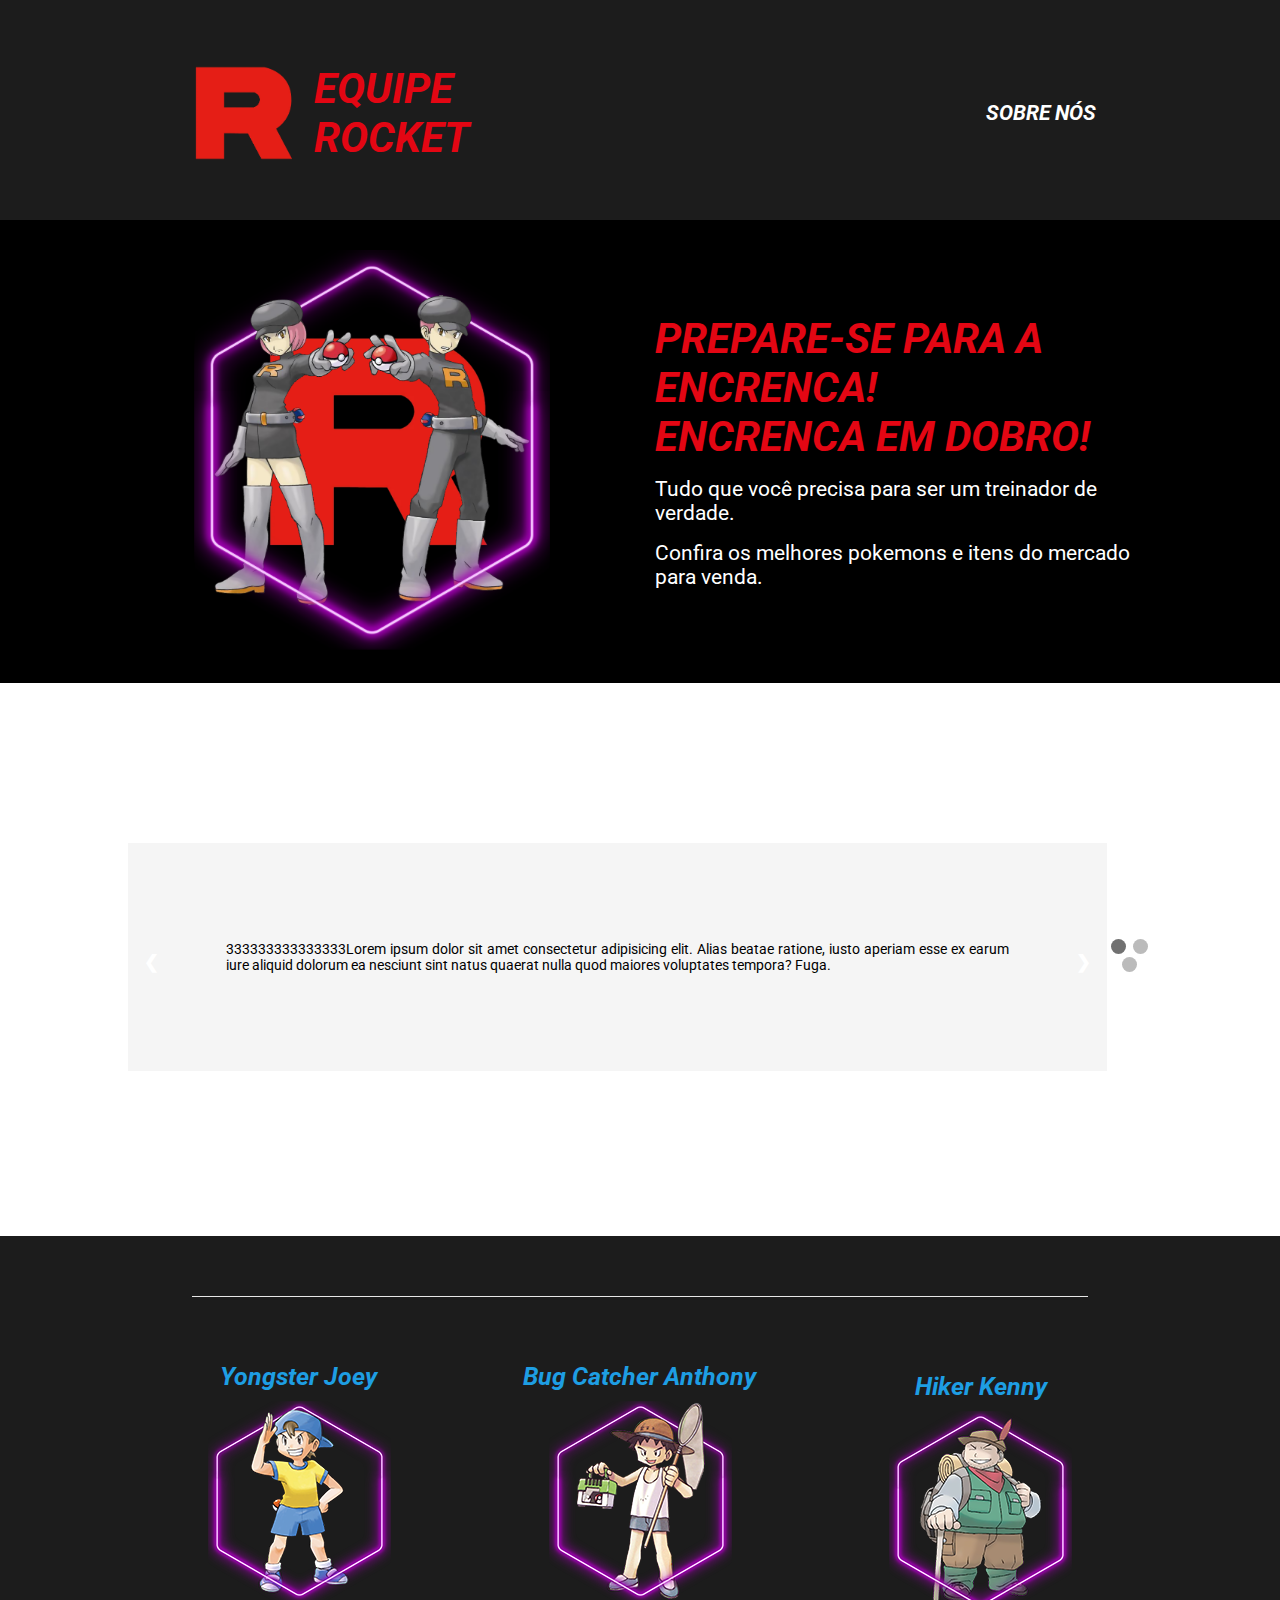
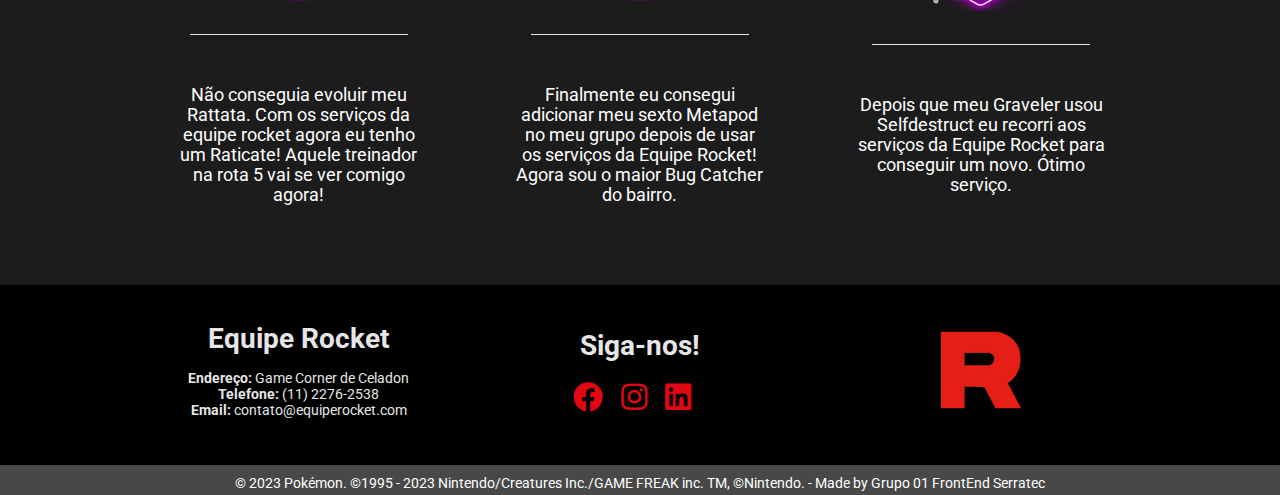
==== index.html @ 1aaa5eb4 "Corrigindo local do carrossel." ====
<!DOCTYPE html>
<html lang="pt-br">

<head>
    <meta charset="UTF-8">
    <meta name="viewport" content="width=device-width, initial-scale=1.0">
    <title>Equipe Rocket</title>
    <link rel="stylesheet" href="./css/bootstrap-grid.min.css">
    <link rel="stylesheet" href="https://cdnjs.cloudflare.com/ajax/libs/font-awesome/5.15.3/css/all.min.css">
    <link rel="stylesheet" href="./css/base.css">
    <link rel="stylesheet" href="./css/layout.css">
    <link rel="stylesheet" href="./css/componentes.css">
    <link rel="preconnect" href="https://fonts.gstatic.com" crossorigin>
    <link
        href="https://fonts.googleapis.com/css2?family=Roboto:ital,wght@0,100;0,300;0,400;0,500;0,700;0,900;1,100;1,300;1,400;1,500;1,700;1,900&display=swap"
        rel="stylesheet">
    <link rel="shortcut icon" href="./img/meouth_favcon.ico" type="image/x-icon">
</head>

<body>
    <!-- CABEÇALHO -->
    <header class="layout-cabecalho">
        <a href="http://127.0.0.1:5500/index.html">
            <div class="logo">
                <img src="./img/Team_Rocket_Logo.png" alt="Logo Equipe Rocket">
                <h1>EQUIPE ROCKET</h1>
            </div>
        </a>
        <nav>
            <a href="http://127.0.0.1:5500/pages/sobre.html">SOBRE NÓS</a>
        </nav>
    </header>
    <!-- FIM CABEÇALHO -->

    <!-- INÍCIO -->
    <section class="layout-principal">
        <div class="container-principal row">
            <div class="col-12 col-md-6">
                <img src="./img/Team_Rocket_Grunts.png" alt="Equipe Rocket" width="95%">
            </div>
            <div class="texto-principal col-12 col-md-6">
                <h1>PREPARE-SE PARA A ENCRENCA!</h1>
                <h1>ENCRENCA EM DOBRO!</h1>
                <br>
                <p>Tudo que você precisa para ser um treinador de verdade.</p>
                <br>
                <p>Confira os melhores pokemons e itens do mercado para venda.</p>
            </div>
        </div>
    </section>
    <!-- FIM INICIO -->

    <!-- Colocar carrossel usando API dos pokemons aqui -->
    <section class="layotu-carrossel">
        <div class="container-principal">
            <div class="slideshow-container"><!--layout-carrossel-->
                <div class="meusSlides passa" >
                    <div class="imagem">
                        <img src="https://images.unsplash.com/photo-1682687981630-cefe9cd73072?ixlib=rb-4.0.3&ixid=M3wxMjA3fDF8MHxwaG90by1wYWdlfHx8fGVufDB8fHx8fA%3D%3D&auto=format&fit=crop&w=1471&q=80" alt="">
                    </div>
                    <div class="texto">
                        <p>333333333333333Lorem ipsum dolor sit amet consectetur adipisicing elit. Alias beatae ratione, iusto aperiam esse ex earum iure aliquid dolorum ea nesciunt sint natus quaerat nulla quod maiores voluptates tempora? Fuga.</p>
                    </div>
                </div>
                <div class="meusSlides passa" >
                    <div class="imagem">
                        <img src="https://images.unsplash.com/photo-1682687981630-cefe9cd73072?ixlib=rb-4.0.3&ixid=M3wxMjA3fDF8MHxwaG90by1wYWdlfHx8fGVufDB8fHx8fA%3D%3D&auto=format&fit=crop&w=1471&q=80" alt="">
                    </div>
                    <div class="texto">
                        <p>1111111111111Lorem ipsum dolor sit amet consectetur adipisicing elit. Alias beatae ratione, iusto aperiam esse ex earum iure aliquid dolorum ea nesciunt sint natus quaerat nulla quod maiores voluptates tempora? Fuga.</p>
                    </div>
                </div>
                <div class="meusSlides passa" >
                    <div class="imagem">
                        <img src="https://images.unsplash.com/photo-1682687981630-cefe9cd73072?ixlib=rb-4.0.3&ixid=M3wxMjA3fDF8MHxwaG90by1wYWdlfHx8fGVufDB8fHx8fA%3D%3D&auto=format&fit=crop&w=1471&q=80" alt="">
                    </div>
                    <div class="texto">
                        <p>2222222222222222Lorem ipsum dolor sit amet consectetur adipisicing elit. Alias beatae ratione, iusto aperiam esse ex earum iure aliquid dolorum ea nesciunt sint natus quaerat nulla quod maiores voluptates tempora? Fuga.</p>
                    </div>
                </div>
        
                <a class="anterior" onclick="plusSlides(-1)">&#10094;</a>
                <a class="proximo" onclick="plusSlides(1)">&#10095;</a>
            </div>
            <br>
            <div style="text-align:center">
                <span class="dot" onclick="currentSlide(1)"></span>
                <span class="dot" onclick="currentSlide(2)"></span>
                <span class="dot" onclick="currentSlide(3)"></span>
              </div>
        
              
        </div>
    </section>
    <!-- fim espaço carrossel -->

    <!-- DEPOIMENTOS -->
    <section class="layout-depoimentos">
        <div class="titulo-depoimento">
           
        </div>
        <hr class="linha-horizontal">
        <div class="container-principal row">
            <div class="depoimento col-12 col-md-4">
                <h4>Yongster Joey</h4>
                <div class="depoimento__autor">
                    <img src="./img/youngster.png" alt="Youngster Joey">
                </div>
                <hr class="linha-horizontal">
                <blockquote>
                    Não conseguia evoluir meu Rattata. Com os serviços da equipe rocket agora eu tenho um Raticate!
                    Aquele treinador na rota 5 vai se ver comigo agora!
                </blockquote>
            </div>
            <div class="depoimento col-12 col-md-4">
                <h4>Bug Catcher Anthony</h4>
                <div class="depoimento__autor">
                    <img src="./img/Bug_Catcher.png" alt="Bug Catcher Anthony">
                </div>
                <hr class="linha-horizontal">
                <blockquote>
                    Finalmente eu consegui adicionar meu sexto Metapod no meu grupo depois de usar os serviços da Equipe
                    Rocket! Agora sou o maior Bug Catcher do bairro.
                </blockquote>
            </div>
            <div class="depoimento col-12 col-md-4">
                <h4>Hiker Kenny</h4>
                <div class="depoimento__autor">
                    <img src="./img/Hiker.png" alt="Hiker Kenny">
                </div>
                <hr class="linha-horizontal">
                <blockquote>
                    Depois que meu Graveler usou Selfdestruct eu recorri aos serviços da Equipe Rocket para conseguir um
                    novo. Ótimo serviço.
                </blockquote>
            </div>
        </div>
    </section>
    <!-- FIM DEPOIMENTO -->

    <!-- RODAPÉ -->
    <footer class="layout-rodape">
        <div class="container-rodape row">
            <div class="info-empresa col-12 col-md-4">
                <div>
                    <h3>Equipe Rocket</h3>
                </div>
                <div>
                    <p><strong>Endereço:</strong> Game Corner de Celadon</p>
                    <p><strong>Telefone:</strong> (11) 2276-2538</p>
                    <p><strong>Email:</strong> contato@equiperocket.com</p>
                </div>
            </div>
            <div class="redes-sociais col-12 col-md-4">
                <h3>Siga-nos!</h3>
                <div class="icons-container">
                    <a href="#" target="_blank" class="btn btn-link"><i
                            class="fab fa-facebook icon-redes-sociais"></i></a>
                    <a href="#" target="_blank" class="btn btn-link"><i
                            class="fab fa-instagram icon-redes-sociais"></i></a>
                    <a href="#" target="_blank" class="btn btn-link"><i
                            class="fab fa-linkedin icon-redes-sociais"></i></a>
                </div>
            </div>
            <div class="rodape-logo col-12 col-md-4">
                <img src="./img/Team_Rocket_Logo.png" alt="Logo Equipe Rocket">
            </div>
        </div>
    </footer>
    <!-- FIM RODAPÉ -->

    <!-- COPYRIGHT -->
    <footer class="copyright">
        <p>&copy; 2023 Pokémon. &copy;1995 - 2023 Nintendo/Creatures Inc./GAME FREAK inc. TM, &copy;Nintendo. - Made by
            Grupo 01 FrontEnd Serratec</p>
    </footer>
    <!-- FIM COPYRIGHT -->
    <script>
        let slideIndex = 1;
    showSlides(slideIndex);
    
    // Next/previous controls
    function plusSlides(n) {
      showSlides(slideIndex += n);
    }
    
    // Thumbnail image controls
    function currentSlide(n) {
      showSlides(slideIndex = n);
    }
    
    function showSlides(n) {
      let i;
      let slides = document.getElementsByClassName("meusSlides");
      let dots = document.getElementsByClassName("dot");
      if (n > slides.length) {slideIndex = 1}
      if (n < 1) {slideIndex = slides.length}
      for (i = 0; i < slides.length; i++) {
        slides[i].style.display = "none";
      }
      for (i = 0; i < dots.length; i++) {
        dots[i].className = dots[i].className.replace(" active", "");
      }
      slides[slideIndex-1].style.display = "flex";
      dots[slideIndex-1].className += " active";
    }
      </script>
</body>

</html>
---- css/base.css ----
*{
    margin: 0;
    padding: 0;
    
    font-family: 'Roboto', sans-serif;
    font-size: 14px;
    box-sizing: border-box;
}

@media screen and (max-width: 768px) {
    h1 {
        font-size: 2.5rem; /* Tamanho responsivo para h1 */
    }

    h2 {
        font-size: 2rem; /* Tamanho responsivo para h2 */
    }

    h3 {
        font-size: 1.75rem; /* Tamanho responsivo para h3 */
    }

    h4 {
        font-size: 1.5rem; /* Tamanho responsivo para h4 */
    }

    h5 {
        font-size: 1.25rem; /* Tamanho responsivo para h5 */
    }

    h6 {
        font-size: 1rem; /* Tamanho responsivo para h6 */
    }
}


@media screen and (min-width: 769px) {
    h1 {
        font-size: 3rem; /* Tamanho responsivo para h1 */
    }

    h2 {
        font-size: 2.5rem; /* Tamanho responsivo para h2 */
    }

    h3 {
        font-size: 2rem; /* Tamanho responsivo para h3 */
    }

    h4 {
        font-size: 1.75rem; /* Tamanho responsivo para h4 */
    }

    h5 {
        font-size: 1.5rem; /* Tamanho responsivo para h5 */
    }

    h6 {
        font-size: 1.25rem; /* Tamanho responsivo para h6 */
    }
}

@media (max-width: 800px){
    
}
---- css/layout.css ----
.layout-cabecalho {
    width: 100%;
    height: 25vh;

    display: flex;
    justify-content: space-around;
    align-items: center;

    color: #ffffff;
    background-color: #1c1c1c;
}

body {
    width: 100%;
    min-height: 100vh;
}

.logo {
    height: 10vh;
    max-width: 80%;

    display: flex;
    align-items: center;
}

.layout-principal {
    background-color: #000000;
}

.container-principal {
    margin: 15vh auto;
    margin-top: -5px;
    margin-left: 10%;
    margin-right: 10%;
    padding-top: 30px;
    padding-bottom: 30px;
    max-width: 80%;

    display: flex;
    align-items: center;
}

.layout-carrossel {
    display: flex;
    align-items: center;

    background-color: #e6e6e6;
}

.container-carrossel>h1 {
    text-align: center;
}

.layout-depoimentos {
    padding-top: 30px;
    margin-bottom: -140px;
    padding-bottom: 30px;

    background-color: #1c1c1c;
}

.linha-horizontal {
    margin: 30px auto;
    max-width: 70%;
    
    background-color: #e6e6e6;
    
    border: none;
    height: 1px;
}

.layout-rodape {
    padding-top: 20px;
    padding-bottom: 30px;

    background-color: #000000; 
}

.container-rodape {
    margin: 0 auto;
    max-width: 80%;  

    display: flex;
    justify-content: space-evenly;
    align-items: center;
}

.info-empresa {
    margin-top: 15px;
    margin-bottom: 15px;

    text-align: center;

    color: #e6e6e6;
}

.redes-sociais {
    margin-top: 15px;
    margin-bottom: 15px;

    text-align: center;

    color: #e6e6e6;
}

.rodape-logo{
    margin-top: 15px;
    margin-bottom: 15px;

    display: flex;
    align-items: center;
    justify-content: center;
}

.copyright {
    padding-top: 10px;
    padding-bottom: 4px;
    margin-bottom: -10px;

    text-align: center;

    background-color: #484848;
    color: #ffffff;
}


/*---------------------------------------------------------------------*/

*{
    box-sizing: border-box;
}

.slideshow-container {
    max-width: 100vw;
    position: relative;
    margin: auto;   
    background-color: black;    
}
.imagem img {
    width: 100%;
}
.texto p {
    height: 100%;
    padding: 10%;
    text-align: justify;
    margin: 0 auto;
    width:100%;
    background-color: whitesmoke;
}
.anterior, .proximo {
    cursor: pointer;
    position: absolute;
    top: 50%;
    width: auto;
    margin-top: -22px;
    padding: 16px;
    color: white;
    font-weight: bold;
    font-size: 18px;
    transition: 0.6s ease;
    border-radius: 0 3px 3px 0;
    user-select: none;
  }
  .proximo {
    right: 0;
    border-radius: 3px 0 0 3px;
  }  
  /* On hover, add a black background color with a little bit see-through */
  .anterior:hover, .proximo:hover {
    background-color: rgba(144, 21, 21, 0.8);
  }
.dot {
    cursor: pointer;
    height: 15px;
    width: 15px;
    margin: 0 2px;
    background-color: #bbb;
    border-radius: 50%;
    display: inline-block;
    transition: background-color 0.6s ease;
  }
  .active, .dot:hover {
    background-color: #717171;
  }
  .passa {
    animation-name: fade;
    animation-duration: 1.5s;
  }  
  @keyframes fade {
    from {opacity: .4}
    to {opacity: 1}
  }
---- css/componentes.css ----
.layout-cabecalho a {
    text-decoration: none;
 }
 
 .layout-cabecalho img {
     width: 120px;
 }

 .layout-cabecalho h1 {
    margin-left: 10px;

    color: #E30613;

    font-style: italic;
}

.layout-cabecalho a {
    color: #ffffff;

    text-decoration: none;
    font-weight: bold;
    font-size: 1.5rem;
    font-style: italic;
}

.layout-cabecalho a:hover{
    color: #E30613;
}

.texto-principal>h1 {
    color: #E30613;

    font-style: italic;
}

.texto-principal>p {
    color: #ffffff;

    font-size: 1.5em;
}

.titulo-depoimento {
    color: #E30613;

    font-style: italic;
    text-align: center;
}

.depoimento>h4 {
    margin-top: 10px;
    margin-bottom: 10px;

    text-align: center;
    
    color: #1E9EE3;
    
    font-style: italic;
}

.depoimento__autor {
    text-align: center;
}

.depoimento>blockquote {
    padding-top: 20px;
    padding-bottom: 25px;
    margin: 0 auto;
    max-width: 80%;

    text-align: center;
    font-size: 1.25em;

    color: #ffffff;
}

.info-empresa h3 {
    margin-bottom: 15px;
}

.icons-container {
    margin-top: 20px;
}

.icon-redes-sociais {
    margin-right: 15px;

    color: #E30613;
    
    font-size: 30px;
}

.rodape-logo>img {
    max-width: 100px;
}
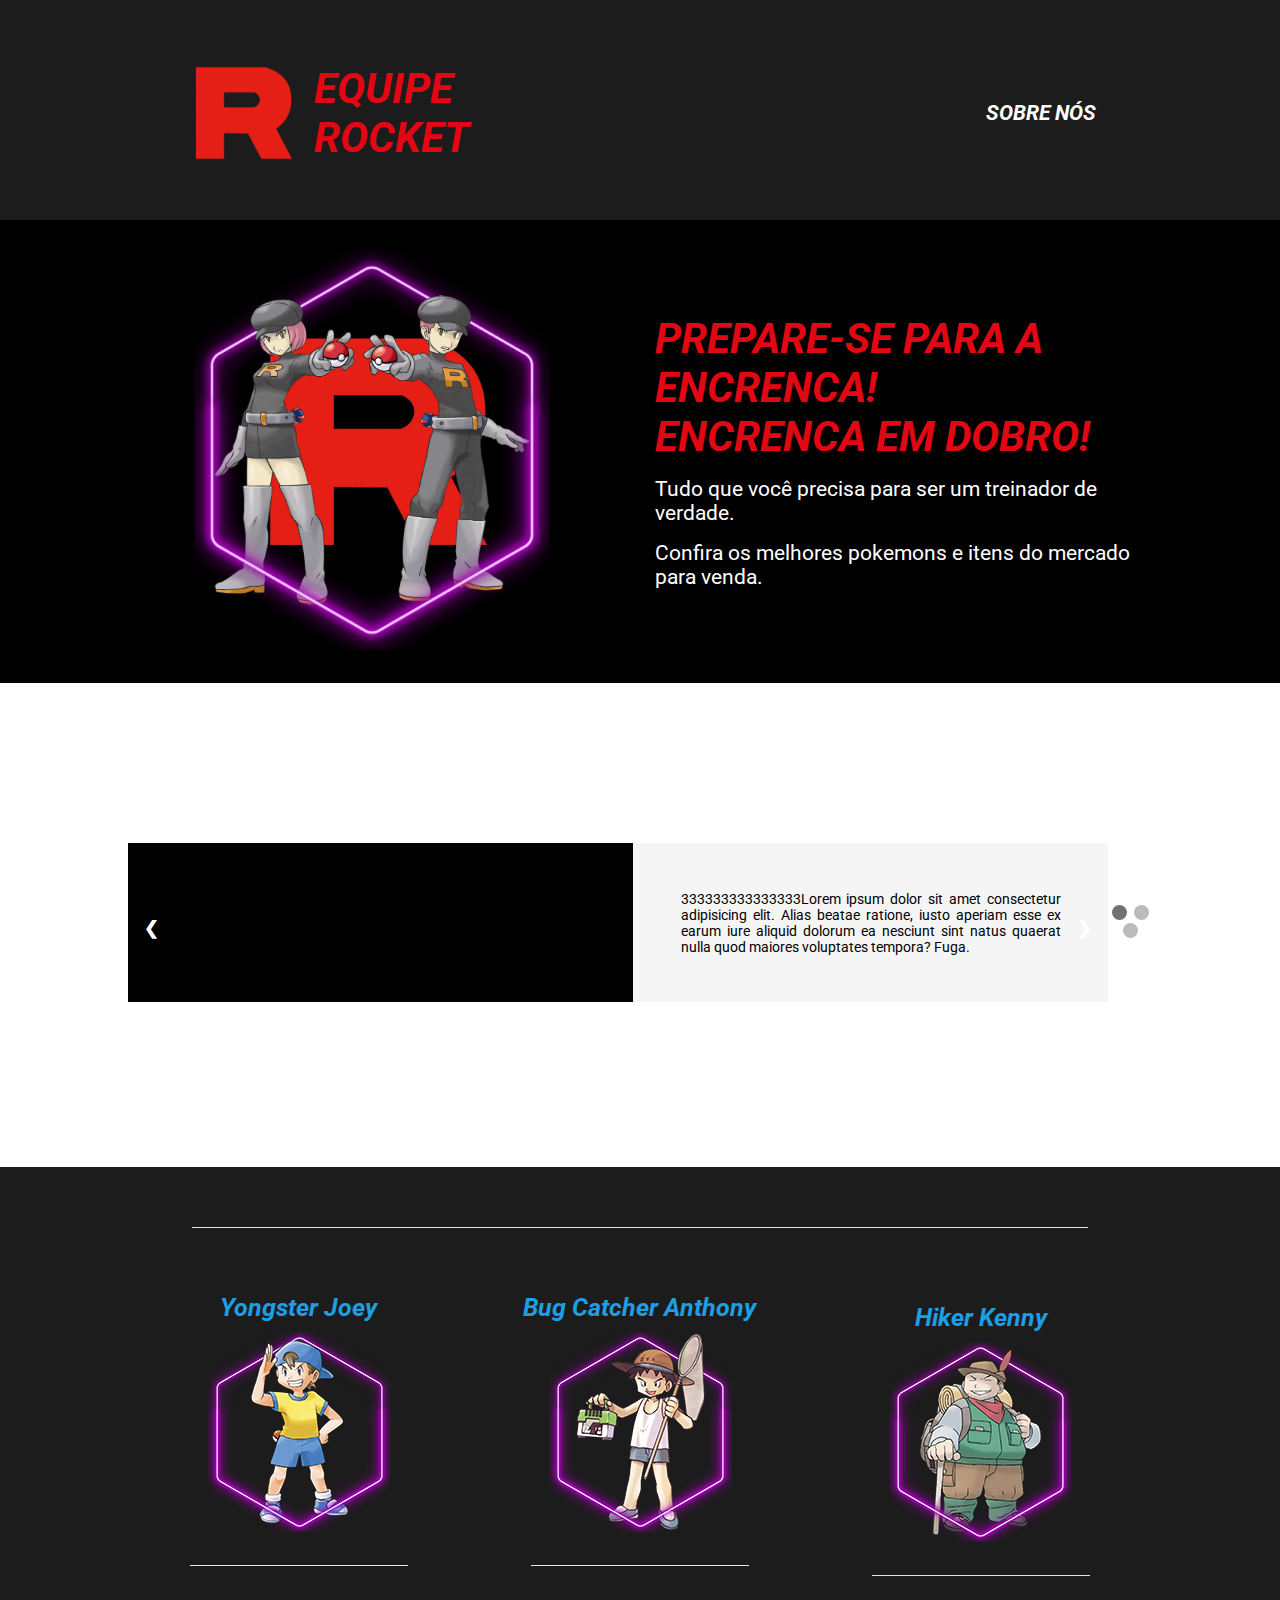
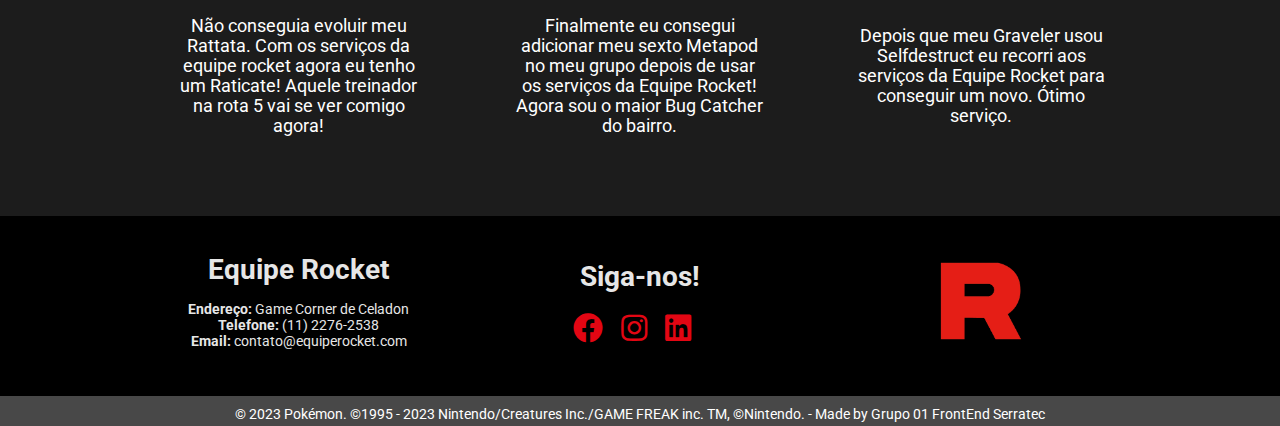
==== commit bf463d18: "Segue mais alterações" ====
--- a/index.html
+++ b/index.html
@@ -54,31 +54,40 @@
     <section class="layotu-carrossel">
         <div class="container-principal">
             <div class="slideshow-container"><!--layout-carrossel-->
-                <div class="meusSlides passa" >
-                    <div class="imagem">
-                        <img src="https://images.unsplash.com/photo-1682687981630-cefe9cd73072?ixlib=rb-4.0.3&ixid=M3wxMjA3fDF8MHxwaG90by1wYWdlfHx8fGVufDB8fHx8fA%3D%3D&auto=format&fit=crop&w=1471&q=80" alt="">
-                    </div>
-                    <div class="texto">
-                        <p>333333333333333Lorem ipsum dolor sit amet consectetur adipisicing elit. Alias beatae ratione, iusto aperiam esse ex earum iure aliquid dolorum ea nesciunt sint natus quaerat nulla quod maiores voluptates tempora? Fuga.</p>
-                    </div>
-                </div>
-                <div class="meusSlides passa" >
-                    <div class="imagem">
-                        <img src="https://images.unsplash.com/photo-1682687981630-cefe9cd73072?ixlib=rb-4.0.3&ixid=M3wxMjA3fDF8MHxwaG90by1wYWdlfHx8fGVufDB8fHx8fA%3D%3D&auto=format&fit=crop&w=1471&q=80" alt="">
-                    </div>
-                    <div class="texto">
-                        <p>1111111111111Lorem ipsum dolor sit amet consectetur adipisicing elit. Alias beatae ratione, iusto aperiam esse ex earum iure aliquid dolorum ea nesciunt sint natus quaerat nulla quod maiores voluptates tempora? Fuga.</p>
-                    </div>
-                </div>
-                <div class="meusSlides passa" >
-                    <div class="imagem">
-                        <img src="https://images.unsplash.com/photo-1682687981630-cefe9cd73072?ixlib=rb-4.0.3&ixid=M3wxMjA3fDF8MHxwaG90by1wYWdlfHx8fGVufDB8fHx8fA%3D%3D&auto=format&fit=crop&w=1471&q=80" alt="">
-                    </div>
-                    <div class="texto">
-                        <p>2222222222222222Lorem ipsum dolor sit amet consectetur adipisicing elit. Alias beatae ratione, iusto aperiam esse ex earum iure aliquid dolorum ea nesciunt sint natus quaerat nulla quod maiores voluptates tempora? Fuga.</p>
-                    </div>
-                </div>
-        
+                <div class="meusSlides passa row">
+                    <div class="imagem col-12 col-md-6">
+                        <img src="https://images.unsplash.com/photo-1682687981630-cefe9cd73072?ixlib=rb-4.0.3&ixid=M3wxMjA3fDF8MHxwaG90by1wYWdlfHx8fGVufDB8fHx8fA%3D%3D&auto=format&fit=crop&w=1471&q=80"
+                            alt="">
+                    </div>
+                    <div class="texto col-12 col-md-6">
+                        <p>333333333333333Lorem ipsum dolor sit amet consectetur adipisicing elit. Alias beatae ratione,
+                            iusto aperiam esse ex earum iure aliquid dolorum ea nesciunt sint natus quaerat nulla quod
+                            maiores voluptates tempora? Fuga.</p>
+                    </div>
+                </div>
+                <div class="meusSlides passa row">
+                    <div class="imagem col-12 col-md-6">
+                        <img src="https://images.unsplash.com/photo-1682687981630-cefe9cd73072?ixlib=rb-4.0.3&ixid=M3wxMjA3fDF8MHxwaG90by1wYWdlfHx8fGVufDB8fHx8fA%3D%3D&auto=format&fit=crop&w=1471&q=80"
+                            alt="">
+                    </div>
+                    <div class="texto col-12 col-md-6">
+                        <p>1111111111111Lorem ipsum dolor sit amet consectetur adipisicing elit. Alias beatae ratione,
+                            iusto aperiam esse ex earum iure aliquid dolorum ea nesciunt sint natus quaerat nulla quod
+                            maiores voluptates tempora? Fuga.</p>
+                    </div>
+                </div>
+                <div class="meusSlides passa row">
+                    <div class="imagem col-12 col-md-6">
+                        <img src="https://images.unsplash.com/photo-1682687981630-cefe9cd73072?ixlib=rb-4.0.3&ixid=M3wxMjA3fDF8MHxwaG90by1wYWdlfHx8fGVufDB8fHx8fA%3D%3D&auto=format&fit=crop&w=1471&q=80"
+                            alt="">
+                    </div>
+                    <div class="texto col-12 col-md-6">
+                        <p>2222222222222222Lorem ipsum dolor sit amet consectetur adipisicing elit. Alias beatae
+                            ratione, iusto aperiam esse ex earum iure aliquid dolorum ea nesciunt sint natus quaerat
+                            nulla quod maiores voluptates tempora? Fuga.</p>
+                    </div>
+                </div>
+
                 <a class="anterior" onclick="plusSlides(-1)">&#10094;</a>
                 <a class="proximo" onclick="plusSlides(1)">&#10095;</a>
             </div>
@@ -87,9 +96,9 @@
                 <span class="dot" onclick="currentSlide(1)"></span>
                 <span class="dot" onclick="currentSlide(2)"></span>
                 <span class="dot" onclick="currentSlide(3)"></span>
-              </div>
-        
-              
+            </div>
+
+
         </div>
     </section>
     <!-- fim espaço carrossel -->
@@ -97,7 +106,7 @@
     <!-- DEPOIMENTOS -->
     <section class="layout-depoimentos">
         <div class="titulo-depoimento">
-           
+
         </div>
         <hr class="linha-horizontal">
         <div class="container-principal row">
@@ -177,34 +186,34 @@
     <!-- FIM COPYRIGHT -->
     <script>
         let slideIndex = 1;
-    showSlides(slideIndex);
-    
-    // Next/previous controls
-    function plusSlides(n) {
-      showSlides(slideIndex += n);
-    }
-    
-    // Thumbnail image controls
-    function currentSlide(n) {
-      showSlides(slideIndex = n);
-    }
-    
-    function showSlides(n) {
-      let i;
-      let slides = document.getElementsByClassName("meusSlides");
-      let dots = document.getElementsByClassName("dot");
-      if (n > slides.length) {slideIndex = 1}
-      if (n < 1) {slideIndex = slides.length}
-      for (i = 0; i < slides.length; i++) {
-        slides[i].style.display = "none";
-      }
-      for (i = 0; i < dots.length; i++) {
-        dots[i].className = dots[i].className.replace(" active", "");
-      }
-      slides[slideIndex-1].style.display = "flex";
-      dots[slideIndex-1].className += " active";
-    }
-      </script>
+        showSlides(slideIndex);
+
+        // Next/previous controls
+        function plusSlides(n) {
+            showSlides(slideIndex += n);
+        }
+
+        // Thumbnail image controls
+        function currentSlide(n) {
+            showSlides(slideIndex = n);
+        }
+
+        function showSlides(n) {
+            let i;
+            let slides = document.getElementsByClassName("meusSlides");
+            let dots = document.getElementsByClassName("dot");
+            if (n > slides.length) { slideIndex = 1 }
+            if (n < 1) { slideIndex = slides.length }
+            for (i = 0; i < slides.length; i++) {
+                slides[i].style.display = "none";
+            }
+            for (i = 0; i < dots.length; i++) {
+                dots[i].className = dots[i].className.replace(" active", "");
+            }
+            slides[slideIndex - 1].style.display = "flex";
+            dots[slideIndex - 1].className += " active";
+        }
+    </script>
 </body>
 
 </html>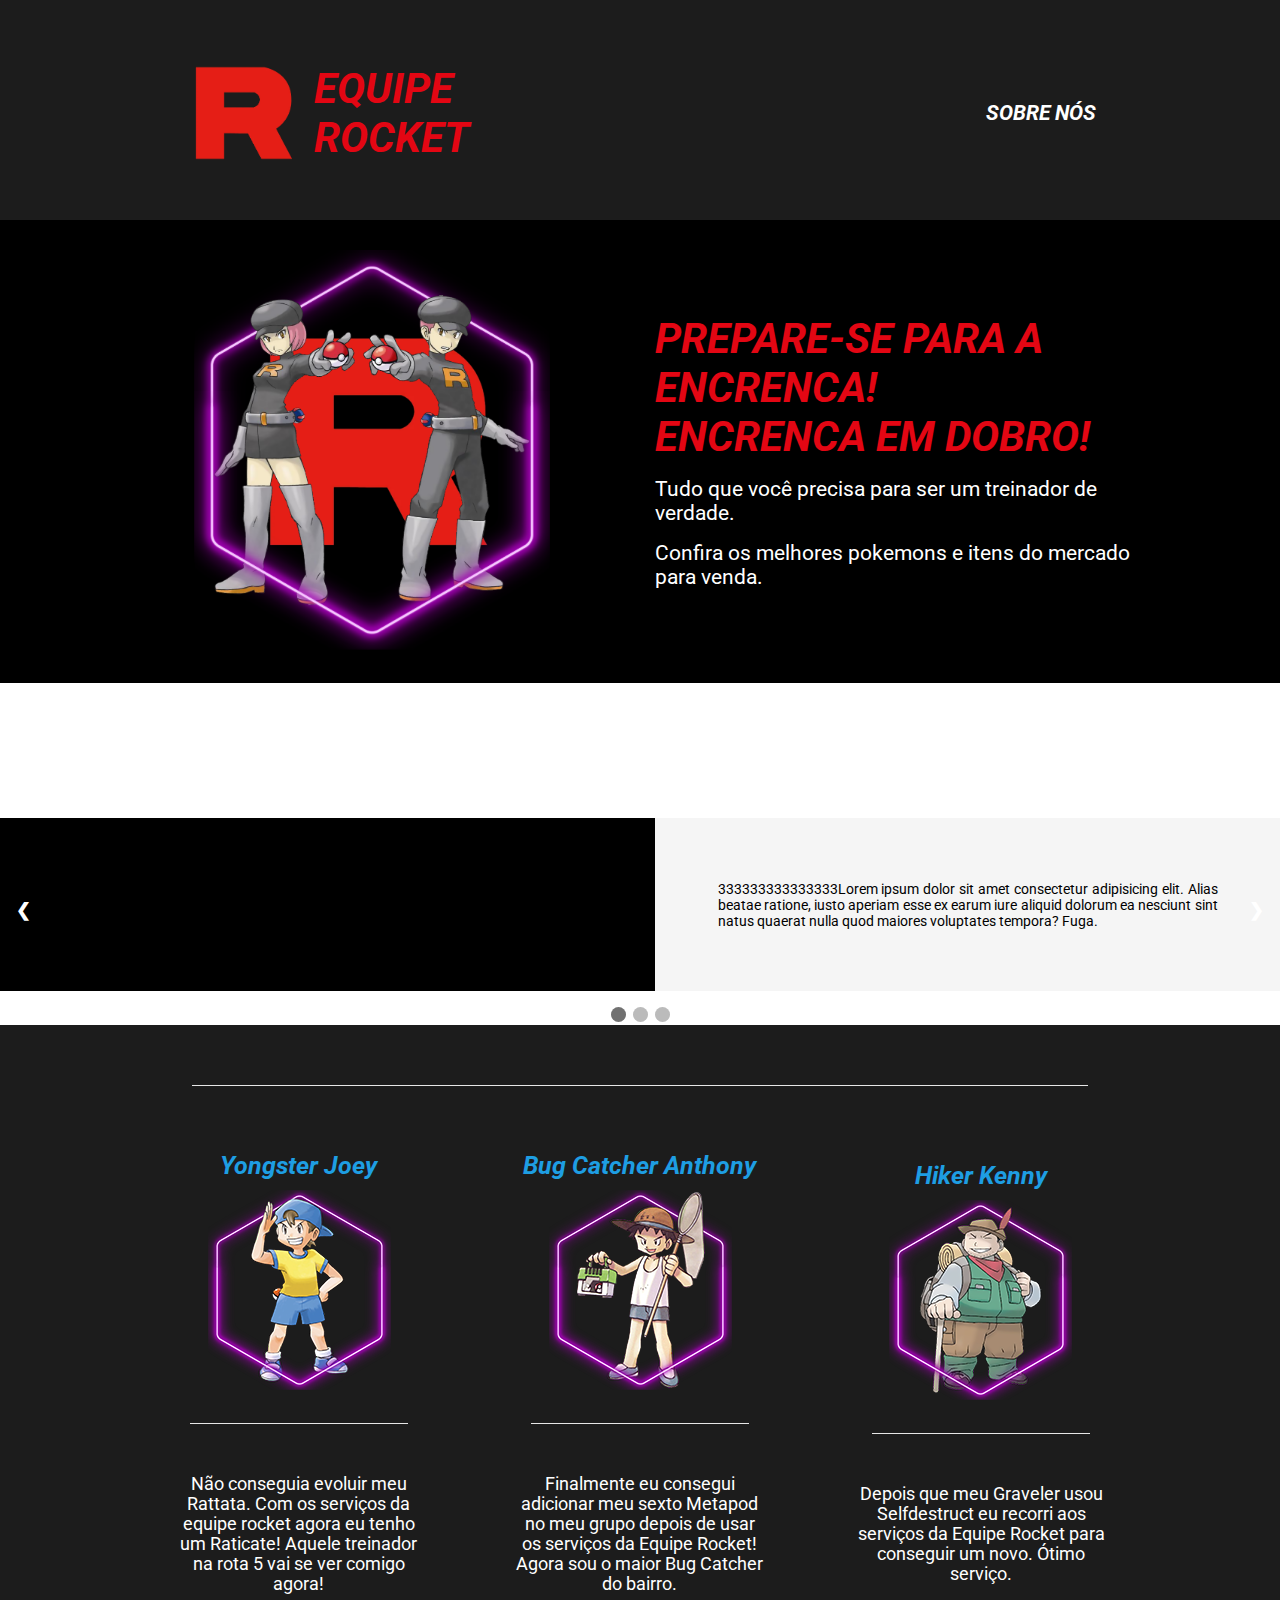
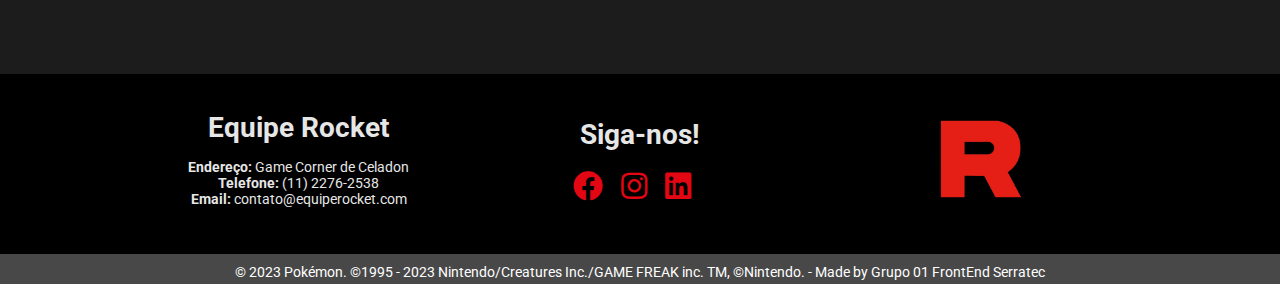
==== commit c454fefb: "Alterei o dot." ====
--- a/index.html
+++ b/index.html
@@ -52,7 +52,7 @@
 
     <!-- Colocar carrossel usando API dos pokemons aqui -->
     <section class="layotu-carrossel">
-        <div class="container-principal">
+        
             <div class="slideshow-container"><!--layout-carrossel-->
                 <div class="meusSlides passa row">
                     <div class="imagem col-12 col-md-6">
@@ -99,7 +99,7 @@
             </div>
 
 
-        </div>
+        
     </section>
     <!-- fim espaço carrossel -->
 
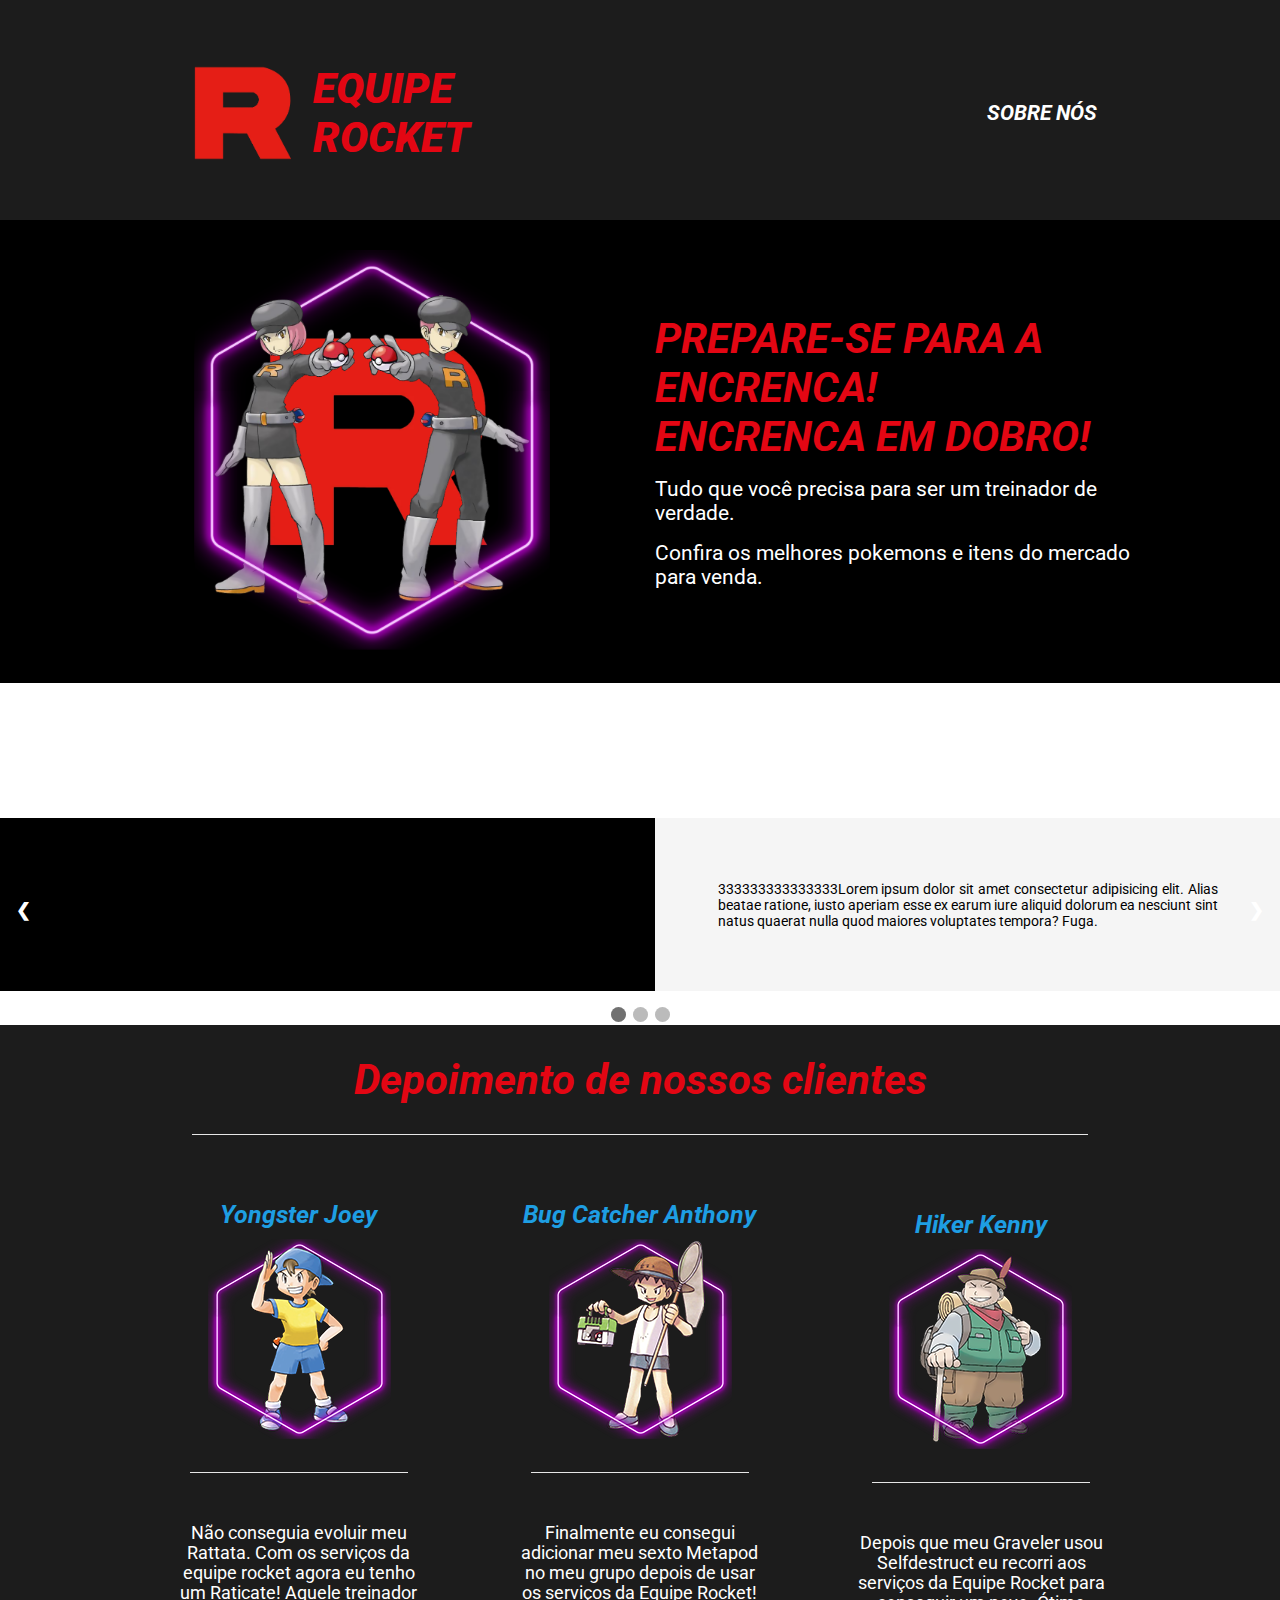
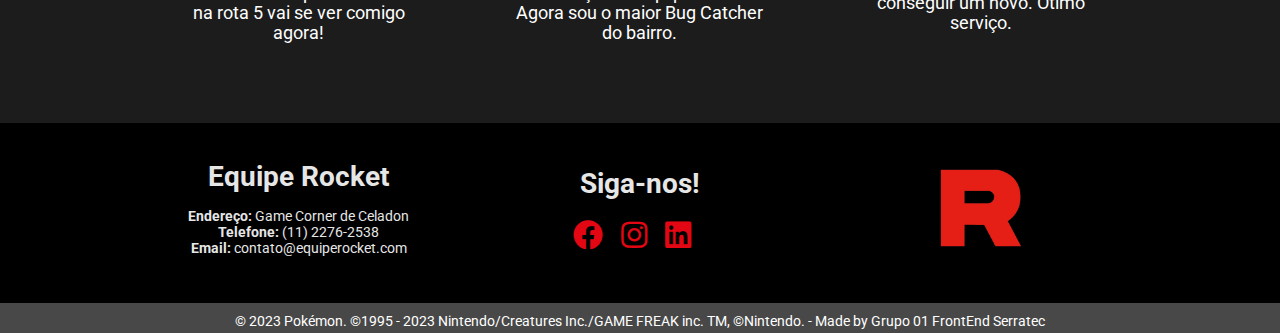
==== commit eb5a79b6: "Fiz algumas correções e organizei o código" ====
--- a/index.html
+++ b/index.html
@@ -50,63 +50,59 @@
     </section>
     <!-- FIM INICIO -->
 
-    <!-- Colocar carrossel usando API dos pokemons aqui -->
-    <section class="layotu-carrossel">
-        
-            <div class="slideshow-container"><!--layout-carrossel-->
-                <div class="meusSlides passa row">
-                    <div class="imagem col-12 col-md-6">
-                        <img src="https://images.unsplash.com/photo-1682687981630-cefe9cd73072?ixlib=rb-4.0.3&ixid=M3wxMjA3fDF8MHxwaG90by1wYWdlfHx8fGVufDB8fHx8fA%3D%3D&auto=format&fit=crop&w=1471&q=80"
-                            alt="">
-                    </div>
-                    <div class="texto col-12 col-md-6">
-                        <p>333333333333333Lorem ipsum dolor sit amet consectetur adipisicing elit. Alias beatae ratione,
-                            iusto aperiam esse ex earum iure aliquid dolorum ea nesciunt sint natus quaerat nulla quod
-                            maiores voluptates tempora? Fuga.</p>
-                    </div>
-                </div>
-                <div class="meusSlides passa row">
-                    <div class="imagem col-12 col-md-6">
-                        <img src="https://images.unsplash.com/photo-1682687981630-cefe9cd73072?ixlib=rb-4.0.3&ixid=M3wxMjA3fDF8MHxwaG90by1wYWdlfHx8fGVufDB8fHx8fA%3D%3D&auto=format&fit=crop&w=1471&q=80"
-                            alt="">
-                    </div>
-                    <div class="texto col-12 col-md-6">
-                        <p>1111111111111Lorem ipsum dolor sit amet consectetur adipisicing elit. Alias beatae ratione,
-                            iusto aperiam esse ex earum iure aliquid dolorum ea nesciunt sint natus quaerat nulla quod
-                            maiores voluptates tempora? Fuga.</p>
-                    </div>
-                </div>
-                <div class="meusSlides passa row">
-                    <div class="imagem col-12 col-md-6">
-                        <img src="https://images.unsplash.com/photo-1682687981630-cefe9cd73072?ixlib=rb-4.0.3&ixid=M3wxMjA3fDF8MHxwaG90by1wYWdlfHx8fGVufDB8fHx8fA%3D%3D&auto=format&fit=crop&w=1471&q=80"
-                            alt="">
-                    </div>
-                    <div class="texto col-12 col-md-6">
-                        <p>2222222222222222Lorem ipsum dolor sit amet consectetur adipisicing elit. Alias beatae
-                            ratione, iusto aperiam esse ex earum iure aliquid dolorum ea nesciunt sint natus quaerat
-                            nulla quod maiores voluptates tempora? Fuga.</p>
-                    </div>
-                </div>
-
-                <a class="anterior" onclick="plusSlides(-1)">&#10094;</a>
-                <a class="proximo" onclick="plusSlides(1)">&#10095;</a>
-            </div>
-            <br>
-            <div style="text-align:center">
-                <span class="dot" onclick="currentSlide(1)"></span>
-                <span class="dot" onclick="currentSlide(2)"></span>
-                <span class="dot" onclick="currentSlide(3)"></span>
-            </div>
-
-
-        
+    <!-- CARROSSEL -->
+    <section>
+        <div class="slideshow-container"><!--layout-carrossel-->
+            <div class="meusSlides passa row">
+                <div class="imagem col-12 col-md-6">
+                    <img src="https://images.unsplash.com/photo-1682687981630-cefe9cd73072?ixlib=rb-4.0.3&ixid=M3wxMjA3fDF8MHxwaG90by1wYWdlfHx8fGVufDB8fHx8fA%3D%3D&auto=format&fit=crop&w=1471&q=80"
+                        alt="">
+                </div>
+                <div class="texto col-12 col-md-6">
+                    <p>333333333333333Lorem ipsum dolor sit amet consectetur adipisicing elit. Alias beatae ratione,
+                        iusto aperiam esse ex earum iure aliquid dolorum ea nesciunt sint natus quaerat nulla quod
+                        maiores voluptates tempora? Fuga.</p>
+                </div>
+            </div>
+            <div class="meusSlides passa row">
+                <div class="imagem col-12 col-md-6">
+                    <img src="https://images.unsplash.com/photo-1682687981630-cefe9cd73072?ixlib=rb-4.0.3&ixid=M3wxMjA3fDF8MHxwaG90by1wYWdlfHx8fGVufDB8fHx8fA%3D%3D&auto=format&fit=crop&w=1471&q=80"
+                        alt="">
+                </div>
+                <div class="texto col-12 col-md-6">
+                    <p>1111111111111Lorem ipsum dolor sit amet consectetur adipisicing elit. Alias beatae ratione,
+                        iusto aperiam esse ex earum iure aliquid dolorum ea nesciunt sint natus quaerat nulla quod
+                        maiores voluptates tempora? Fuga.</p>
+                </div>
+            </div>
+            <div class="meusSlides passa row">
+                <div class="imagem col-12 col-md-6">
+                    <img src="https://images.unsplash.com/photo-1682687981630-cefe9cd73072?ixlib=rb-4.0.3&ixid=M3wxMjA3fDF8MHxwaG90by1wYWdlfHx8fGVufDB8fHx8fA%3D%3D&auto=format&fit=crop&w=1471&q=80"
+                        alt="">
+                </div>
+                <div class="texto col-12 col-md-6">
+                    <p>2222222222222222Lorem ipsum dolor sit amet consectetur adipisicing elit. Alias beatae
+                        ratione, iusto aperiam esse ex earum iure aliquid dolorum ea nesciunt sint natus quaerat
+                        nulla quod maiores voluptates tempora? Fuga.</p>
+                </div>
+            </div>
+
+            <a class="anterior" onclick="plusSlides(-1)">&#10094;</a>
+            <a class="proximo" onclick="plusSlides(1)">&#10095;</a>
+        </div>
+        <br>
+        <div style="text-align:center">
+            <span class="dot" onclick="currentSlide(1)"></span>
+            <span class="dot" onclick="currentSlide(2)"></span>
+            <span class="dot" onclick="currentSlide(3)"></span>
+        </div>
     </section>
-    <!-- fim espaço carrossel -->
+    <!-- FIM CARROSSEL -->
 
     <!-- DEPOIMENTOS -->
     <section class="layout-depoimentos">
         <div class="titulo-depoimento">
-
+            <h1>Depoimento de nossos clientes</h1>
         </div>
         <hr class="linha-horizontal">
         <div class="container-principal row">
@@ -184,6 +180,8 @@
             Grupo 01 FrontEnd Serratec</p>
     </footer>
     <!-- FIM COPYRIGHT -->
+
+    <!-- JAVA SCRIPT -->
     <script>
         let slideIndex = 1;
         showSlides(slideIndex);
@@ -214,6 +212,7 @@
             dots[slideIndex - 1].className += " active";
         }
     </script>
+    <!-- FIM JAVA SCRIPT -->
 </body>
 
 </html>--- a/css/base.css
+++ b/css/base.css
@@ -1,3 +1,5 @@
+/* CONFIGURAÇÕES GERAIS DO DOCUMENTO */
+
 *{
     margin: 0;
     padding: 0;
@@ -6,6 +8,10 @@
     font-size: 14px;
     box-sizing: border-box;
 }
+
+/* FIM DAS CONFIGURAÇÕES GERAIS */
+
+/* RESPONSIVIDADE DA FONTE ROBOTO DO GOOGLE FONTS */
 
 @media screen and (max-width: 768px) {
     h1 {
@@ -62,4 +68,6 @@
 
 @media (max-width: 800px){
     
-}+}
+
+/* FIM DA RESPONSIVIDADE */--- a/css/layout.css
+++ b/css/layout.css
@@ -1,3 +1,5 @@
+/* CABEÇALHO */
+
 .layout-cabecalho {
     width: 100%;
     height: 25vh;
@@ -10,17 +12,22 @@
     background-color: #1c1c1c;
 }
 
+
+.logo {
+    height: 10vh;
+    max-width: 80%;
+    
+    display: flex;
+    align-items: center;
+}
+
+/* FIM CABEÇALHO */
+
+/* LAYOUTS GERAIS */
+
 body {
     width: 100%;
     min-height: 100vh;
-}
-
-.logo {
-    height: 10vh;
-    max-width: 80%;
-
-    display: flex;
-    align-items: center;
 }
 
 .layout-principal {
@@ -40,95 +47,9 @@
     align-items: center;
 }
 
-.layout-carrossel {
-    display: flex;
-    align-items: center;
-
-    background-color: #e6e6e6;
-}
-
-.container-carrossel>h1 {
-    text-align: center;
-}
-
-.layout-depoimentos {
-    padding-top: 30px;
-    margin-bottom: -140px;
-    padding-bottom: 30px;
-
-    background-color: #1c1c1c;
-}
-
-.linha-horizontal {
-    margin: 30px auto;
-    max-width: 70%;
-    
-    background-color: #e6e6e6;
-    
-    border: none;
-    height: 1px;
-}
-
-.layout-rodape {
-    padding-top: 20px;
-    padding-bottom: 30px;
-
-    background-color: #000000; 
-}
-
-.container-rodape {
-    margin: 0 auto;
-    max-width: 80%;  
-
-    display: flex;
-    justify-content: space-evenly;
-    align-items: center;
-}
-
-.info-empresa {
-    margin-top: 15px;
-    margin-bottom: 15px;
-
-    text-align: center;
-
-    color: #e6e6e6;
-}
-
-.redes-sociais {
-    margin-top: 15px;
-    margin-bottom: 15px;
-
-    text-align: center;
-
-    color: #e6e6e6;
-}
-
-.rodape-logo{
-    margin-top: 15px;
-    margin-bottom: 15px;
-
-    display: flex;
-    align-items: center;
-    justify-content: center;
-}
-
-.copyright {
-    padding-top: 10px;
-    padding-bottom: 4px;
-    margin-bottom: -10px;
-
-    text-align: center;
-
-    background-color: #484848;
-    color: #ffffff;
-}
-
-
-/*---------------------------------------------------------------------*/
-
-*{
-    box-sizing: border-box;
-}
+/* FIM LAYOUTS GERAIS */
+
+/* CARROSSEL PÁG PRINCIPAL*/
 
 .slideshow-container {
     max-width: 100vw;
@@ -161,7 +82,7 @@
     border-radius: 0 3px 3px 0;
     user-select: none;
   }
-  .proximo {
+.proximo {
     right: 0;
     border-radius: 3px 0 0 3px;
   }  
@@ -190,4 +111,105 @@
     from {opacity: .4}
     to {opacity: 1}
   }
-  
+
+/* FIM CARROSSEL PÁG PRINCIPAL */
+
+
+/* LAYOUT DEPOIMENTOS */
+
+.layout-depoimentos {
+    padding-top: 30px;
+    margin-bottom: -140px;
+    padding-bottom: 30px;
+
+    background-color: #1c1c1c;
+}
+
+.linha-horizontal {
+    margin: 30px auto;
+    max-width: 70%;
+    
+    background-color: #e6e6e6;
+    
+    border: none;
+    height: 1px;
+}
+
+/* FIM LAYOUT DEPOIMENTOS */
+
+/* LAYOUT RODAPÉ PAG PRINCIPAL */
+
+.layout-rodape {
+    padding-top: 20px;
+    padding-bottom: 30px;
+
+    background-color: #000000; 
+}
+
+.container-rodape {
+    margin: 0 auto;
+    max-width: 80%;  
+
+    display: flex;
+    justify-content: space-evenly;
+    align-items: center;
+}
+
+.info-empresa {
+    margin-top: 15px;
+    margin-bottom: 15px;
+
+    text-align: center;
+
+    color: #e6e6e6;
+}
+
+.redes-sociais {
+    margin-top: 15px;
+    margin-bottom: 15px;
+
+    text-align: center;
+
+    color: #e6e6e6;
+}
+
+.rodape-logo{
+    margin-top: 15px;
+    margin-bottom: 15px;
+
+    display: flex;
+    align-items: center;
+    justify-content: center;
+}
+
+/* FIM LAYOUT RODAPÉ PAG PRINCIPAL */
+
+/* COPYRIGHT */
+
+.copyright {
+    padding-top: 10px;
+    padding-bottom: 4px;
+    margin-bottom: -10px;
+
+    text-align: center;
+
+    background-color: #484848;
+    color: #ffffff;
+}
+
+/* FIM COPYRIGHT */
+
+/* LAYOUT RODAPÉ PÁG SOBRE */
+
+.container-rodape-sobre{
+    padding-top: 30px;
+    padding-bottom: 30px;
+    margin-left: 10%;
+    margin-right: 10%;
+    max-width: 80%;
+
+    display: flex;
+    align-items: center;
+}
+
+/* FIM RODAPÉ PAG SOBRE */
--- a/css/componentes.css
+++ b/css/componentes.css
@@ -1,3 +1,5 @@
+/* CABEÇALHO */
+
 .layout-cabecalho a {
     text-decoration: none;
  }
@@ -12,6 +14,7 @@
     color: #E30613;
 
     font-style: italic;
+    font-weight: bolder;
 }
 
 .layout-cabecalho a {
@@ -27,6 +30,10 @@
     color: #E30613;
 }
 
+/* FIM CABEÇALHO */
+
+/* PRINCIPAL */
+
 .texto-principal>h1 {
     color: #E30613;
 
@@ -38,6 +45,10 @@
 
     font-size: 1.5em;
 }
+
+/* FIM PRINCIPAL */
+
+/* DEPOIMENTO */
 
 .titulo-depoimento {
     color: #E30613;
@@ -73,6 +84,10 @@
     color: #ffffff;
 }
 
+/* FIM DEPOIMENTO */
+
+/* RODAPÉ PÁG PRINCIPAL */
+
 .info-empresa h3 {
     margin-bottom: 15px;
 }
@@ -91,4 +106,93 @@
 
 .rodape-logo>img {
     max-width: 100px;
-}+}
+
+/* FIM RODAPÉ PÁG PRINCIPAL */
+
+/* FORMULÁRIO PÁG SOBRE */
+
+.myBackground {
+    color: white;
+    
+    background-image: url(/IMG/backgroundForm.png);
+    background-size: cover;
+}
+
+.titulo-contato{
+    margin-top: 30px;
+
+    text-align: center;
+
+    color: red;
+    
+    font-style: italic;
+    font-weight: bold;
+}
+
+/* FIM FORMULÁRIO PÁG SOBRE*/
+
+/* RODAPÉ PÁG SOBRE */
+
+.rodape-sobre{
+    display: flex;
+    align-items: center;
+
+    color: #e6e6e6;
+
+}
+
+.rodape-sobre h1{
+    color: #E30613;
+    font-style: italic;
+    text-align: center;
+    font-weight: bold;
+}
+
+.rodape-sobre h2{
+    color: #1E9EE3;
+
+    font-style: italic;
+    text-align: center;
+    font-size: 2.5em;
+
+    padding-top: 10px;
+    
+}
+
+.rodape-sobre h5{
+    text-align: center;
+    font-style: italic;
+    padding-bottom: 20px;
+}
+
+.rodape-sobre blockquote{
+    font-size: 1.2em;
+    text-align: center;
+    position: relative;
+    
+}
+
+.rodape-imagem{
+    display: flex;
+    align-items: center;
+    justify-content: center;
+}
+
+.rodape-sobre blockquote::before{
+    position: absolute;
+    left: -40px;
+    top: -60px;
+    color: #e6e6e6;
+    font-size: 6em;
+    content: "\201C";
+}
+
+.rodape-sobre blockquote::after{
+    position: absolute;
+    right: -30px;
+    color: #e6e6e6;
+    font-size: 6em;
+    content: "\201D";
+}
+/* FIM RODAPÉ PAG SOBRE */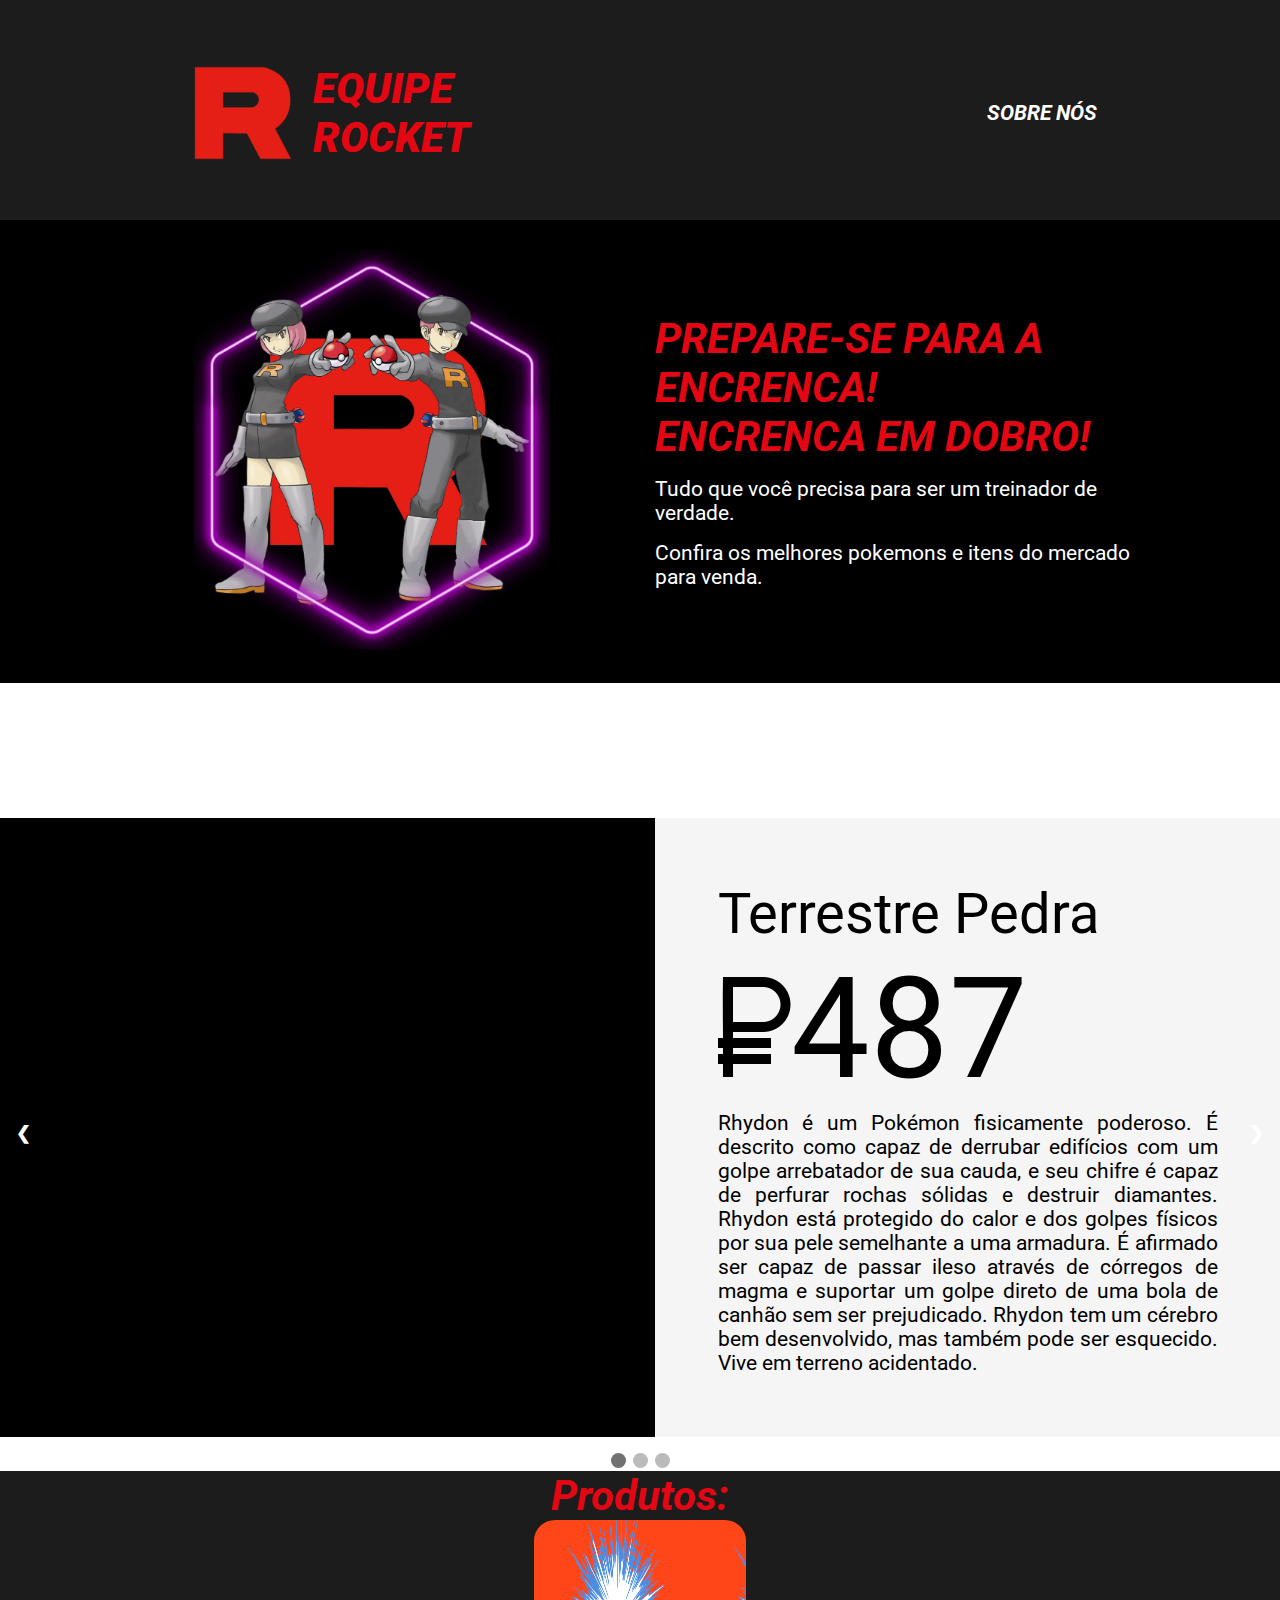
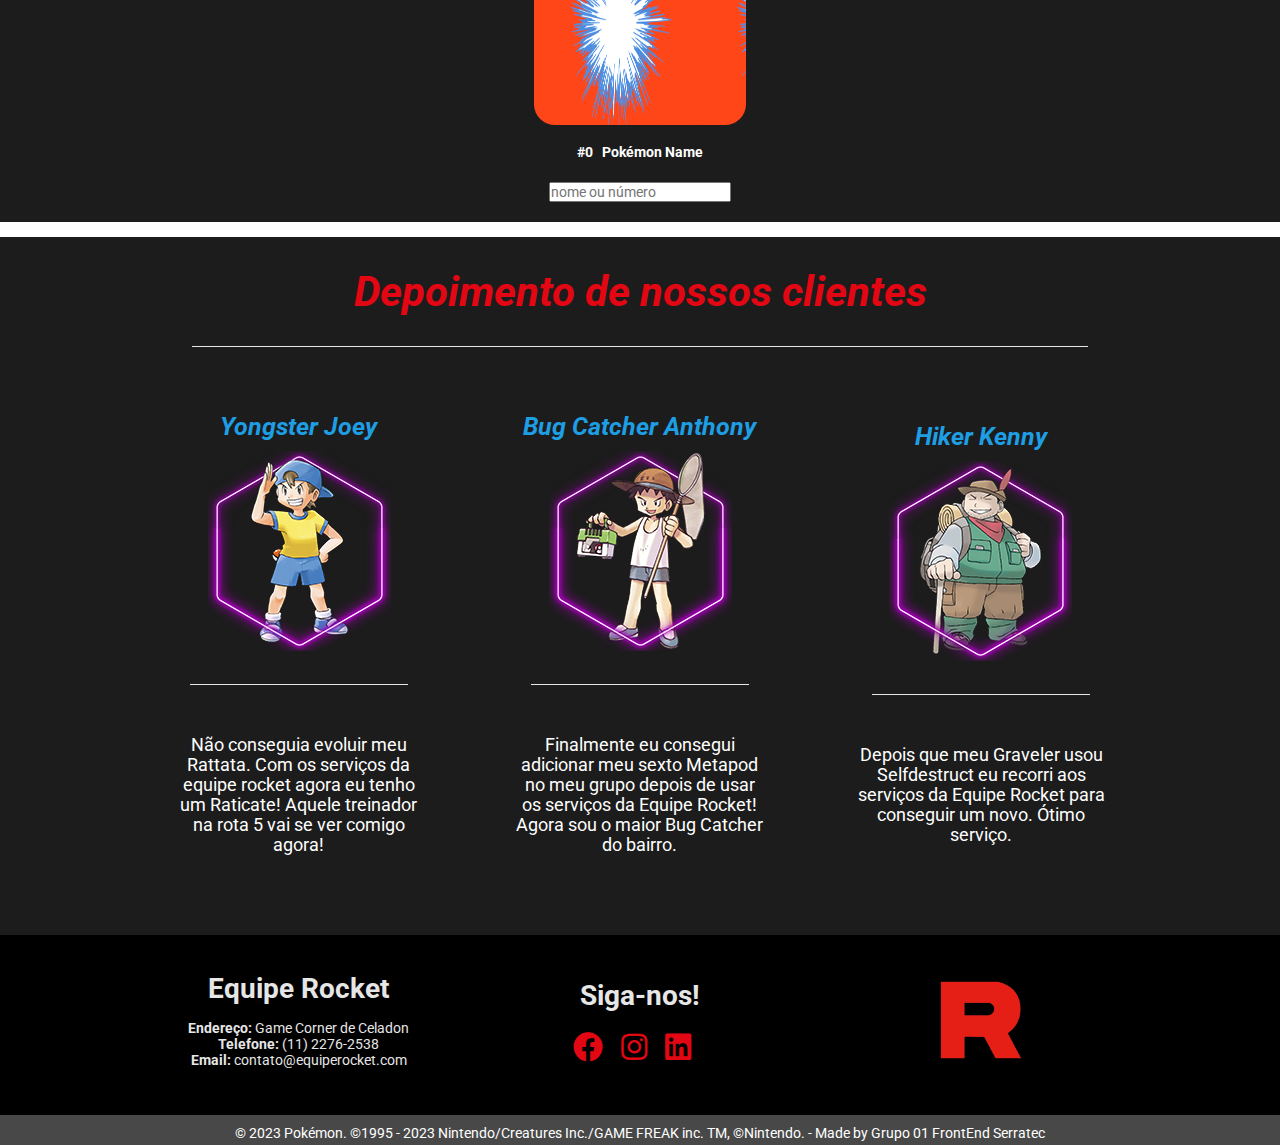
==== commit 04ad7691: "Carrosel atualizado e consumo de api implementado." ====
--- a/index.html
+++ b/index.html
@@ -15,6 +15,7 @@
         href="https://fonts.googleapis.com/css2?family=Roboto:ital,wght@0,100;0,300;0,400;0,500;0,700;0,900;1,100;1,300;1,400;1,500;1,700;1,900&display=swap"
         rel="stylesheet">
     <link rel="shortcut icon" href="./img/meouth_favcon.ico" type="image/x-icon">
+    <script defer src="./js/api-consumption.js"></script>
 </head>
 
 <body>
@@ -55,35 +56,45 @@
         <div class="slideshow-container"><!--layout-carrossel-->
             <div class="meusSlides passa row">
                 <div class="imagem col-12 col-md-6">
-                    <img src="https://images.unsplash.com/photo-1682687981630-cefe9cd73072?ixlib=rb-4.0.3&ixid=M3wxMjA3fDF8MHxwaG90by1wYWdlfHx8fGVufDB8fHx8fA%3D%3D&auto=format&fit=crop&w=1471&q=80"
-                        alt="">
+                    <img src="https://assets.pokemon.com/assets/cms2/img/pokedex/full/112.png" alt="">
                 </div>
                 <div class="texto col-12 col-md-6">
-                    <p>333333333333333Lorem ipsum dolor sit amet consectetur adipisicing elit. Alias beatae ratione,
-                        iusto aperiam esse ex earum iure aliquid dolorum ea nesciunt sint natus quaerat nulla quod
-                        maiores voluptates tempora? Fuga.</p>
+                    <p> <span class="tipo">Terrestre Pedra</span><br>
+                        <span class="preco"><img src="./img/pokedolar.png" alt="">487</span><br>
+                        <span class="descricao">Rhydon é um Pokémon fisicamente poderoso. É descrito como capaz de
+                            derrubar edifícios com um golpe arrebatador de sua cauda, e seu chifre é capaz de perfurar
+                            rochas sólidas e destruir diamantes. Rhydon está protegido do calor e dos golpes físicos por
+                            sua pele semelhante a uma armadura. É afirmado ser capaz de passar ileso através de córregos
+                            de magma e suportar um golpe direto de uma bola de canhão sem ser prejudicado. Rhydon tem um
+                            cérebro bem desenvolvido, mas também pode ser esquecido. Vive em terreno acidentado.</span>
+                    </p>
                 </div>
             </div>
             <div class="meusSlides passa row">
                 <div class="imagem col-12 col-md-6">
-                    <img src="https://images.unsplash.com/photo-1682687981630-cefe9cd73072?ixlib=rb-4.0.3&ixid=M3wxMjA3fDF8MHxwaG90by1wYWdlfHx8fGVufDB8fHx8fA%3D%3D&auto=format&fit=crop&w=1471&q=80"
-                        alt="">
+                    <img src="https://assets.pokemon.com/assets/cms2/img/pokedex/full/006.png" alt="">
                 </div>
                 <div class="texto col-12 col-md-6">
-                    <p>1111111111111Lorem ipsum dolor sit amet consectetur adipisicing elit. Alias beatae ratione,
-                        iusto aperiam esse ex earum iure aliquid dolorum ea nesciunt sint natus quaerat nulla quod
-                        maiores voluptates tempora? Fuga.</p>
+                    <p><span class="tipo">Fogo Voador</span><br>
+                        <span class="preco"><img src="./img/pokedolar.png" alt="">537</span><br>
+                        <span class="descricao">Charizard, um Pokémon de Fogo. Charizard voa pelos céus em busca de
+                            oponentes poderosos. Ele expele fogo de calor tão intenso que derrete qualquer coisa. No
+                            entanto, ele nunca direciona sua respiração de fogo para qualquer oponente mais fraco do que
+                            ele mesmo.</span>
+                    </p>
                 </div>
             </div>
             <div class="meusSlides passa row">
                 <div class="imagem col-12 col-md-6">
-                    <img src="https://images.unsplash.com/photo-1682687981630-cefe9cd73072?ixlib=rb-4.0.3&ixid=M3wxMjA3fDF8MHxwaG90by1wYWdlfHx8fGVufDB8fHx8fA%3D%3D&auto=format&fit=crop&w=1471&q=80"
-                        alt="">
+                    <img src="https://assets.pokemon.com/assets/cms2/img/pokedex/full/068.png" alt="">
                 </div>
                 <div class="texto col-12 col-md-6">
-                    <p>2222222222222222Lorem ipsum dolor sit amet consectetur adipisicing elit. Alias beatae
-                        ratione, iusto aperiam esse ex earum iure aliquid dolorum ea nesciunt sint natus quaerat
-                        nulla quod maiores voluptates tempora? Fuga.</p>
+                    <p><span class="tipo">Lutador</span><br>
+                        <span class="preco"><img src="./img/pokedolar.png" alt="">508</span><br>
+                        <span class="descricao">Machamp, um Pokémon Superforte. Machamp tem a força para mover
+                            montanhas. No entanto, ele é tão
+                            gentil que usa sua incrível força apenas para ajudar pessoas.</span>
+                    </p>
                 </div>
             </div>
 
@@ -99,6 +110,48 @@
     </section>
     <!-- FIM CARROSSEL -->
 
+    <!-- PESQUISA -->
+    <section class="pesquisa">
+        <div class="produtos">
+            <div class="pokemon__view">
+                <h1 class=>Produtos:</h1>
+                <div class="row">
+                    <div class="pokemon__portrait col-12 col-md-12 col-sm-4">
+                        <img src="" alt="" class="pokemon__image">
+                    </div>
+                </div>
+                <div class="pokemon__data">
+                    <h2>
+                        <span class="pokemon__number">#0</span>
+                        <span class="pokemon__name">Pokémon Name</span>
+                    </h2>
+                    <div class="types">
+                        <span class="pokemon__type1"></span>
+                        <span class="pokemon__type2"></span>
+                    </div>
+
+                    <div class="stats">
+                        <span class="hp"></span>
+                        <span class="attack"></span>
+                        <span class="defense"></span>
+                        <br>
+                        <span class="special__attack"></span>
+                        <span class="special__defense"></span>
+                        <span class="speed"></span>
+                    </div>
+
+                    <span class="pokemon__height"></span>
+                    <span class="pokemon__weight"></span>
+                    <span class="pokemon__price"></span>
+                </div>
+
+                <form class="form" id="pokemon__form">
+                    <input type="search" name="" id="" class="pokemon__search" placeholder="nome ou número" required>
+                </form>
+            </div>
+        </div>
+    </section>
+    <!-- FIM PESQUISA -->
     <!-- DEPOIMENTOS -->
     <section class="layout-depoimentos">
         <div class="titulo-depoimento">
--- a/css/layout.css
+++ b/css/layout.css
@@ -213,3 +213,51 @@
 }
 
 /* FIM RODAPÉ PAG SOBRE */
+
+/*PESQUISA*/
+.pesquisa{
+    margin: 0;
+}
+.produtos{
+    margin: 0;
+    display: flex;
+    align-items: center;
+    justify-content: center;
+    margin-bottom: 15px;
+}
+.pokemon__view{
+    text-align: center;
+    align-items: center;
+}
+.pokemon__portrait{
+    /* min-height: 163.92px;
+    min-width: 204.9px; */
+    height: 16vw;
+    width: 13vw;
+    background-image: url(../img/background.gif);
+    background-size: 13vw 16vw;
+    display: flex;
+    align-items: center;
+    justify-content: center;
+    border-radius: 10%;
+}
+
+.pokemon__image{
+    margin: 0;
+    max-width: 100%;
+}
+
+#pokemon__form input{
+    margin-bottom: 20px;
+}
+.tipo{
+    font-size: 4rem;
+}
+.preco{
+    font-size: 10rem;
+}
+
+.descricao{
+    font-size: 1.5rem;
+}
+/*FIM PESQUISA*/--- a/css/componentes.css
+++ b/css/componentes.css
@@ -195,4 +195,16 @@
     font-size: 6em;
     content: "\201D";
 }
-/* FIM RODAPÉ PAG SOBRE */+/* FIM RODAPÉ PAG SOBRE */
+
+/*PESQUISA*/
+.pesquisa{
+    background-color: #1c1c1c;
+}
+.produtos h1{
+    color: #E30613;
+    font-style: italic;
+}
+.pokemon__data{
+    color: white;
+}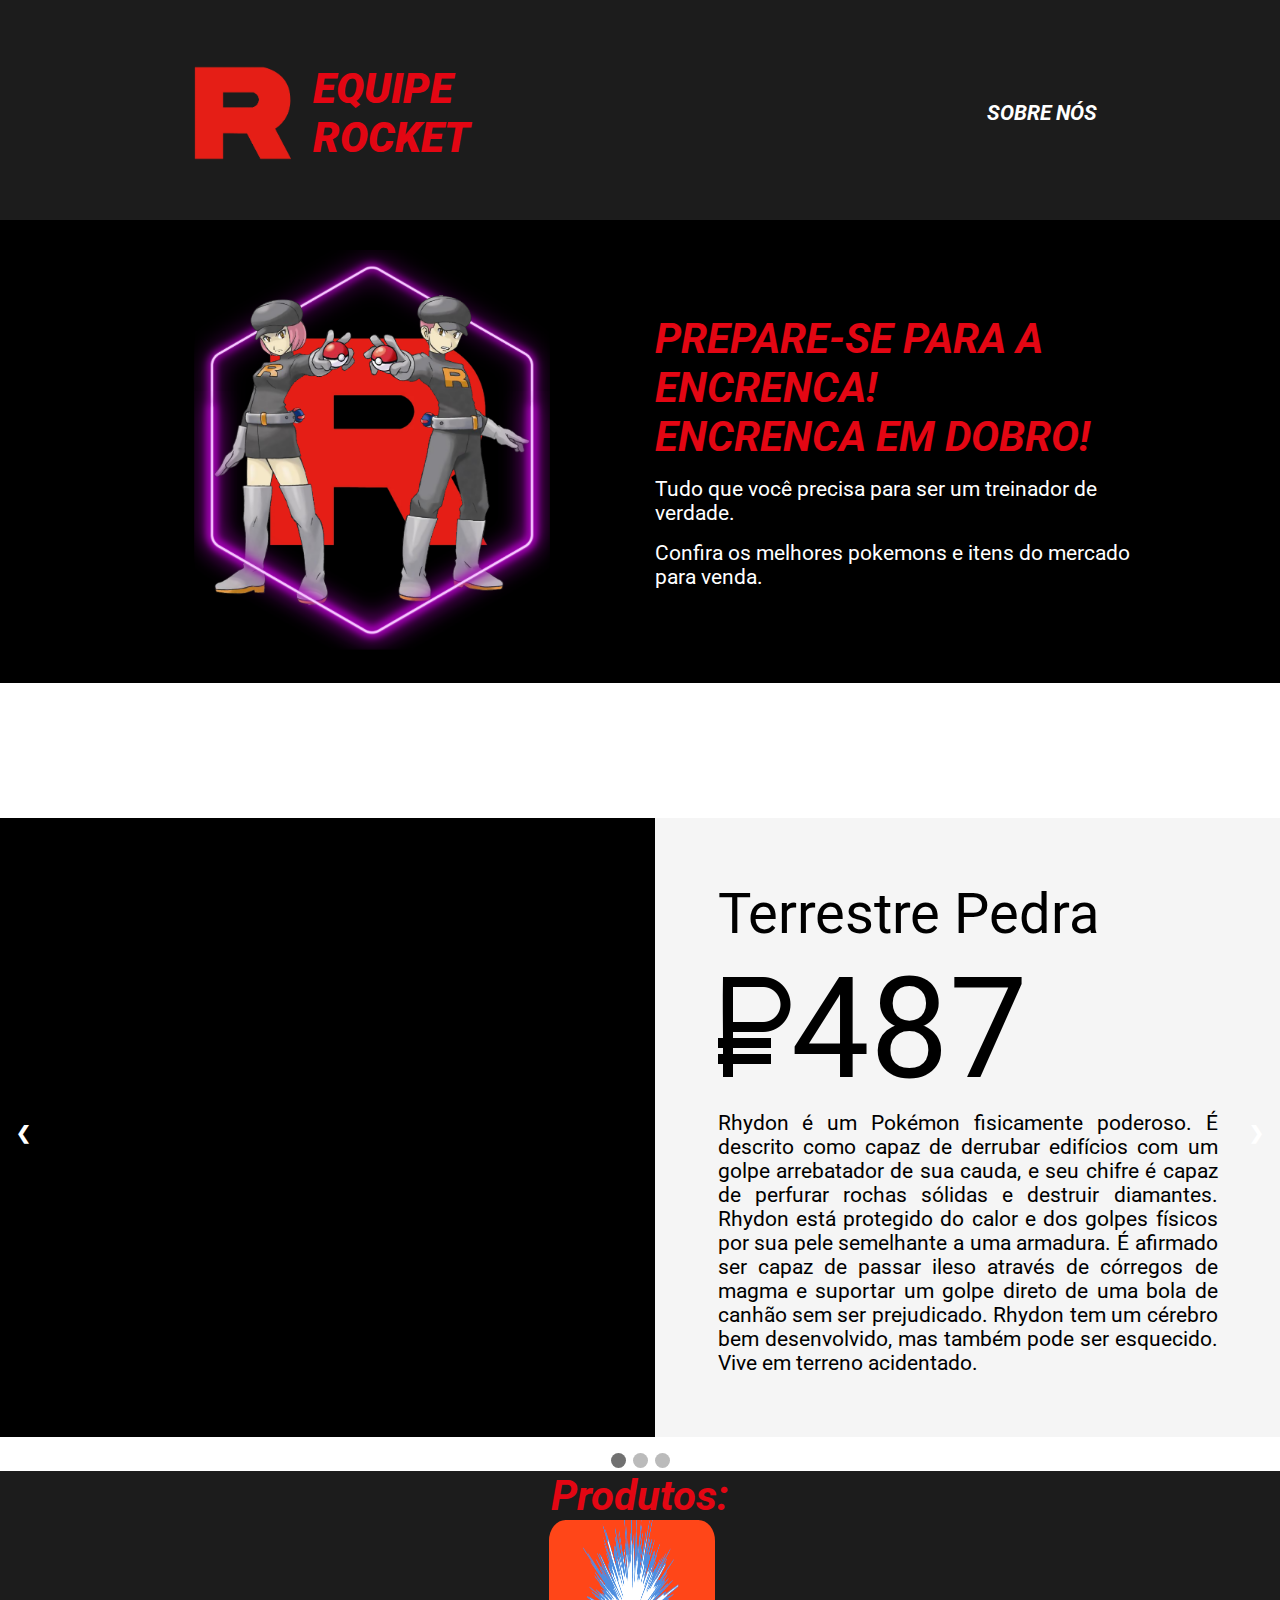
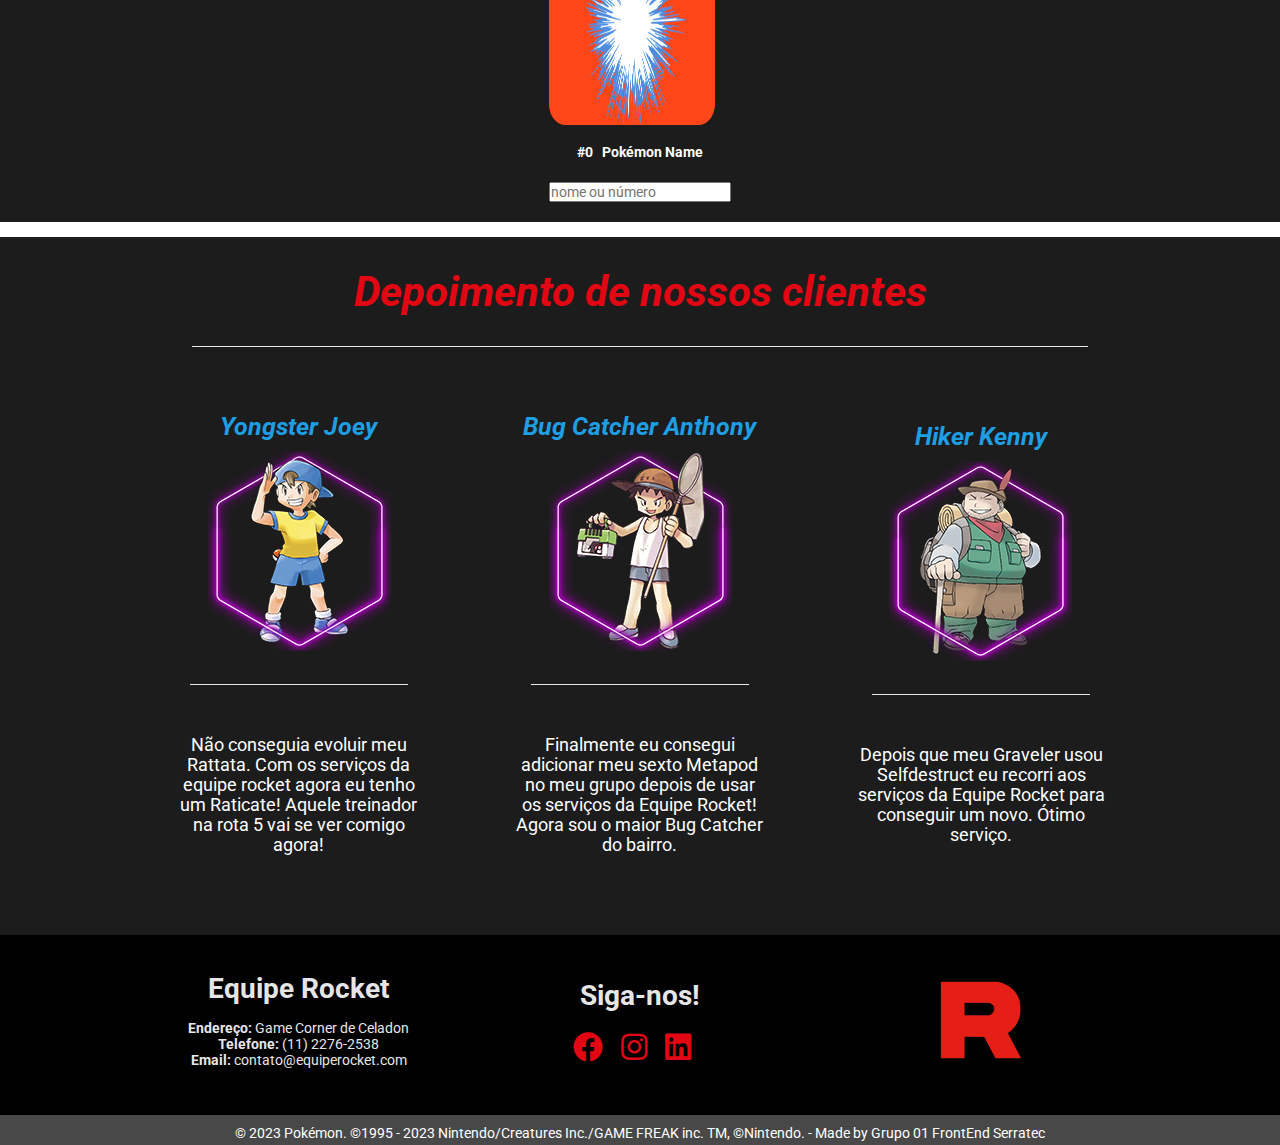
==== commit d1135915: "ajustes." ====
--- a/index.html
+++ b/index.html
@@ -115,11 +115,9 @@
         <div class="produtos">
             <div class="pokemon__view">
                 <h1 class=>Produtos:</h1>
-                <div class="row">
-                    <div class="pokemon__portrait col-12 col-md-12 col-sm-4">
+                    <div class="pokemon__portrait">
                         <img src="" alt="" class="pokemon__image">
                     </div>
-                </div>
                 <div class="pokemon__data">
                     <h2>
                         <span class="pokemon__number">#0</span>
--- a/css/layout.css
+++ b/css/layout.css
@@ -215,6 +215,16 @@
 /* FIM RODAPÉ PAG SOBRE */
 
 /*PESQUISA*/
+.tipo{
+    font-size: 4rem;
+}
+.preco{
+    font-size: 10rem;
+}
+
+.descricao{
+    font-size: 1.5rem;
+}
 .pesquisa{
     margin: 0;
 }
@@ -245,19 +255,15 @@
 .pokemon__image{
     margin: 0;
     max-width: 100%;
+    max-height: 100%;
 }
 
 #pokemon__form input{
     margin-bottom: 20px;
 }
-.tipo{
-    font-size: 4rem;
-}
-.preco{
-    font-size: 10rem;
-}
-
-.descricao{
-    font-size: 1.5rem;
-}
+
+section{
+    
+}
+
 /*FIM PESQUISA*/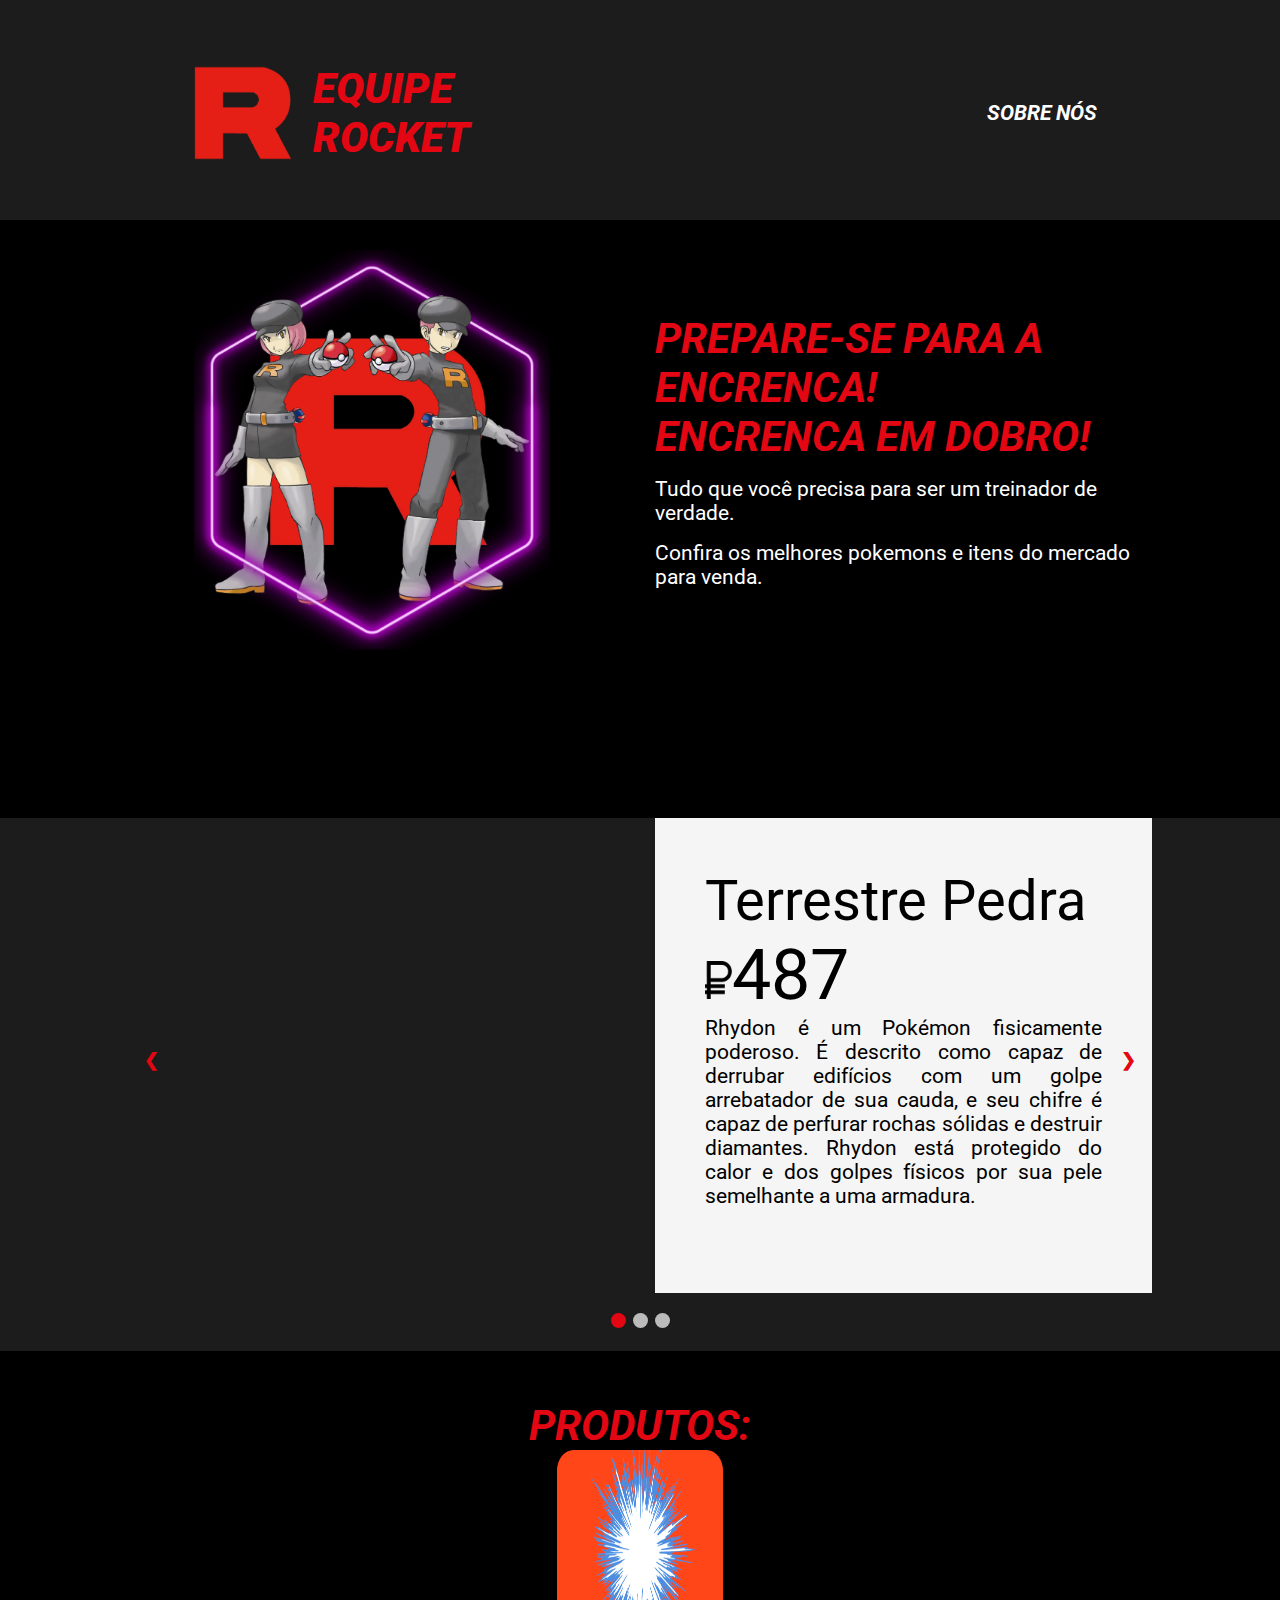
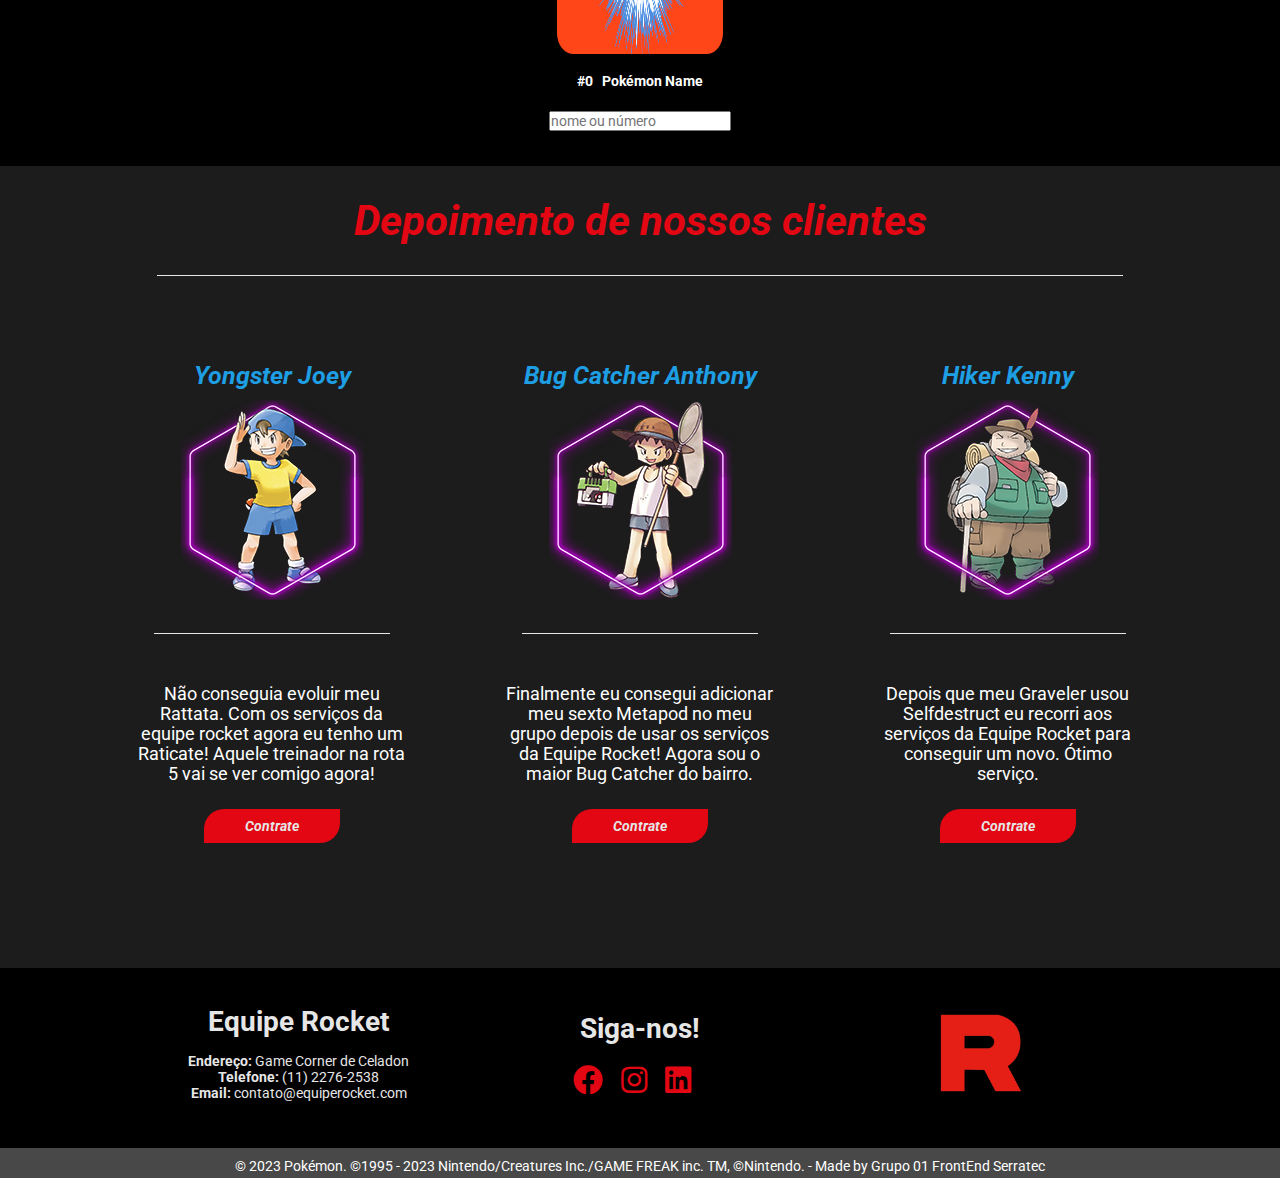
==== commit 115486fa: "Segue a versão final do site" ====
--- a/index.html
+++ b/index.html
@@ -21,14 +21,14 @@
 <body>
     <!-- CABEÇALHO -->
     <header class="layout-cabecalho">
-        <a href="http://127.0.0.1:5500/index.html">
+        <a href="index.html">
             <div class="logo">
                 <img src="./img/Team_Rocket_Logo.png" alt="Logo Equipe Rocket">
                 <h1>EQUIPE ROCKET</h1>
             </div>
         </a>
         <nav>
-            <a href="http://127.0.0.1:5500/pages/sobre.html">SOBRE NÓS</a>
+            <a href="./pages/sobre.html">SOBRE NÓS</a>
         </nav>
     </header>
     <!-- FIM CABEÇALHO -->
@@ -52,56 +52,59 @@
     <!-- FIM INICIO -->
 
     <!-- CARROSSEL -->
-    <section>
-        <div class="slideshow-container"><!--layout-carrossel-->
-            <div class="meusSlides passa row">
-                <div class="imagem col-12 col-md-6">
-                    <img src="https://assets.pokemon.com/assets/cms2/img/pokedex/full/112.png" alt="">
-                </div>
-                <div class="texto col-12 col-md-6">
-                    <p> <span class="tipo">Terrestre Pedra</span><br>
-                        <span class="preco"><img src="./img/pokedolar.png" alt="">487</span><br>
-                        <span class="descricao">Rhydon é um Pokémon fisicamente poderoso. É descrito como capaz de
-                            derrubar edifícios com um golpe arrebatador de sua cauda, e seu chifre é capaz de perfurar
-                            rochas sólidas e destruir diamantes. Rhydon está protegido do calor e dos golpes físicos por
-                            sua pele semelhante a uma armadura. É afirmado ser capaz de passar ileso através de córregos
-                            de magma e suportar um golpe direto de uma bola de canhão sem ser prejudicado. Rhydon tem um
-                            cérebro bem desenvolvido, mas também pode ser esquecido. Vive em terreno acidentado.</span>
-                    </p>
-                </div>
-            </div>
-            <div class="meusSlides passa row">
-                <div class="imagem col-12 col-md-6">
-                    <img src="https://assets.pokemon.com/assets/cms2/img/pokedex/full/006.png" alt="">
-                </div>
-                <div class="texto col-12 col-md-6">
-                    <p><span class="tipo">Fogo Voador</span><br>
-                        <span class="preco"><img src="./img/pokedolar.png" alt="">537</span><br>
-                        <span class="descricao">Charizard, um Pokémon de Fogo. Charizard voa pelos céus em busca de
-                            oponentes poderosos. Ele expele fogo de calor tão intenso que derrete qualquer coisa. No
-                            entanto, ele nunca direciona sua respiração de fogo para qualquer oponente mais fraco do que
-                            ele mesmo.</span>
-                    </p>
-                </div>
-            </div>
-            <div class="meusSlides passa row">
-                <div class="imagem col-12 col-md-6">
-                    <img src="https://assets.pokemon.com/assets/cms2/img/pokedex/full/068.png" alt="">
-                </div>
-                <div class="texto col-12 col-md-6">
-                    <p><span class="tipo">Lutador</span><br>
-                        <span class="preco"><img src="./img/pokedolar.png" alt="">508</span><br>
-                        <span class="descricao">Machamp, um Pokémon Superforte. Machamp tem a força para mover
-                            montanhas. No entanto, ele é tão
-                            gentil que usa sua incrível força apenas para ajudar pessoas.</span>
-                    </p>
-                </div>
-            </div>
-
-            <a class="anterior" onclick="plusSlides(-1)">&#10094;</a>
-            <a class="proximo" onclick="plusSlides(1)">&#10095;</a>
-        </div>
-        <br>
+    <section class="layout-carrossel">
+        <div class="carrossel">
+            <div class="slideshow-container"><!--layout-carrossel-->
+                <div class="meusSlides passa row">
+                    <div class="imagem col-12 col-md-6">
+                        <img src="https://assets.pokemon.com/assets/cms2/img/pokedex/full/112.png" alt="">
+                    </div>
+                    <div class="texto col-12 col-md-6">
+                        <p> <span class="tipo">Terrestre Pedra</span><br>
+                            <span class="preco"><img src="./img/pokedolar.png" alt="Pokedolar" height="10%">487</span><br>
+                            <span class="descricao">Rhydon é um Pokémon fisicamente poderoso. É descrito como capaz de
+                                derrubar edifícios com um golpe arrebatador de sua cauda, e seu chifre é capaz de
+                                perfurar
+                                rochas sólidas e destruir diamantes. Rhydon está protegido do calor e dos golpes físicos
+                                por
+                                sua pele semelhante a uma armadura. </span>
+                        </p>
+                    </div>
+                </div>
+                <div class="meusSlides passa row">
+                    <div class="imagem col-12 col-md-6">
+                        <img src="https://assets.pokemon.com/assets/cms2/img/pokedex/full/006.png" alt="">
+                    </div>
+                    <div class="texto col-12 col-md-6">
+                        <p><span class="tipo">Fogo Voador</span><br>
+                            <span class="preco"><img src="./img/pokedolar.png" alt="Pokedolar" height="10%">537</span><br>
+                            <span class="descricao">Charizard, um Pokémon de Fogo. Charizard voa pelos céus em busca de
+                                oponentes poderosos. Ele expele fogo de calor tão intenso que derrete qualquer coisa. No
+                                entanto, ele nunca direciona sua respiração de fogo para qualquer oponente mais fraco do
+                                que
+                                ele mesmo.</span>
+                        </p>
+                    </div>
+                </div>
+                <div class="meusSlides passa row">
+                    <div class="imagem col-12 col-md-6">
+                        <img src="https://assets.pokemon.com/assets/cms2/img/pokedex/full/068.png" alt="">
+                    </div>
+                    <div class="texto col-12 col-md-6">
+                        <p><span class="tipo">Lutador</span><br>
+                            <span class="preco"><img src="./img/pokedolar.png" alt="Pokedolar" height="10%">508</span><br>
+                            <span class="descricao">Machamp, um Pokémon Superforte. Machamp tem a força para mover
+                                montanhas. No entanto, ele é tão
+                                gentil que usa sua incrível força apenas para ajudar pessoas.</span>
+                        </p>
+                    </div>
+                </div>
+
+                <a class="anterior" onclick="plusSlides(-1)">&#10094;</a>
+                <a class="proximo" onclick="plusSlides(1)">&#10095;</a>
+            </div>
+            <br>
+        </div>
         <div style="text-align:center">
             <span class="dot" onclick="currentSlide(1)"></span>
             <span class="dot" onclick="currentSlide(2)"></span>
@@ -114,10 +117,10 @@
     <section class="pesquisa">
         <div class="produtos">
             <div class="pokemon__view">
-                <h1 class=>Produtos:</h1>
-                    <div class="pokemon__portrait">
-                        <img src="" alt="" class="pokemon__image">
-                    </div>
+                <h1 class=>PRODUTOS:</h1>
+                <div class="pokemon__portrait">
+                    <img src="" alt="" class="pokemon__image">
+                </div>
                 <div class="pokemon__data">
                     <h2>
                         <span class="pokemon__number">#0</span>
@@ -150,6 +153,7 @@
         </div>
     </section>
     <!-- FIM PESQUISA -->
+
     <!-- DEPOIMENTOS -->
     <section class="layout-depoimentos">
         <div class="titulo-depoimento">
@@ -167,6 +171,9 @@
                     Não conseguia evoluir meu Rattata. Com os serviços da equipe rocket agora eu tenho um Raticate!
                     Aquele treinador na rota 5 vai se ver comigo agora!
                 </blockquote>
+                <div>
+                    <a href="/pages/sobre.html#contrate" class="botao">Contrate</a>
+                </div>
             </div>
             <div class="depoimento col-12 col-md-4">
                 <h4>Bug Catcher Anthony</h4>
@@ -178,6 +185,9 @@
                     Finalmente eu consegui adicionar meu sexto Metapod no meu grupo depois de usar os serviços da Equipe
                     Rocket! Agora sou o maior Bug Catcher do bairro.
                 </blockquote>
+                <div>
+                    <a href="/pages/sobre.html#contrate" class="botao">Contrate</a>
+                </div>
             </div>
             <div class="depoimento col-12 col-md-4">
                 <h4>Hiker Kenny</h4>
@@ -189,6 +199,9 @@
                     Depois que meu Graveler usou Selfdestruct eu recorri aos serviços da Equipe Rocket para conseguir um
                     novo. Ótimo serviço.
                 </blockquote>
+                <div>
+                    <a href="/pages/sobre.html#contrate" class="botao">Contrate</a>
+                </div>
             </div>
         </div>
     </section>
@@ -227,8 +240,10 @@
 
     <!-- COPYRIGHT -->
     <footer class="copyright">
-        <p>&copy; 2023 Pokémon. &copy;1995 - 2023 Nintendo/Creatures Inc./GAME FREAK inc. TM, &copy;Nintendo. - Made by
-            Grupo 01 FrontEnd Serratec</p>
+        <p>&copy; 2023 Pokémon. &copy;1995 - <a href="https://www.pokemon.com/br/">2023 Nintendo/Creatures Inc./GAME
+                FREAK inc. TM,</a> &copy;<a href="https://www.nintendo.com/">Nintendo</a>. - Made by
+            <a href="https://github.com/Gui-P-Mello/projeto-front-end">Grupo 01 FrontEnd Serratec</a>
+        </p>
     </footer>
     <!-- FIM COPYRIGHT -->
 
--- a/css/layout.css
+++ b/css/layout.css
@@ -16,7 +16,7 @@
 .logo {
     height: 10vh;
     max-width: 80%;
-    
+
     display: flex;
     align-items: center;
 }
@@ -28,6 +28,8 @@
 body {
     width: 100%;
     min-height: 100vh;
+
+    background-color: #000000;
 }
 
 .layout-principal {
@@ -51,45 +53,73 @@
 
 /* CARROSSEL PÁG PRINCIPAL*/
 
+.layout-carrossel {
+    background-color: #1c1c1c;
+
+    padding-bottom: 20px;
+}
+
+.carrossel {
+    display: flex;
+    align-items: center;
+
+    max-width: 80%;
+
+    margin: 0 auto;
+
+    padding-bottom: 20px;
+
+}
+
 .slideshow-container {
     max-width: 100vw;
     position: relative;
-    margin: auto;   
-    background-color: black;    
-}
+    margin: auto;
+    background-color: #1c1c1c;
+}
+
 .imagem img {
     width: 100%;
 }
+
 .texto p {
     height: 100%;
     padding: 10%;
     text-align: justify;
     margin: 0 auto;
-    width:100%;
+    width: 100%;
     background-color: whitesmoke;
 }
-.anterior, .proximo {
+
+.anterior,
+.proximo {
     cursor: pointer;
     position: absolute;
     top: 50%;
     width: auto;
     margin-top: -22px;
     padding: 16px;
-    color: white;
+    color: #E30613;
     font-weight: bold;
     font-size: 18px;
     transition: 0.6s ease;
     border-radius: 0 3px 3px 0;
     user-select: none;
-  }
+}
+
 .proximo {
     right: 0;
     border-radius: 3px 0 0 3px;
-  }  
-  /* On hover, add a black background color with a little bit see-through */
-  .anterior:hover, .proximo:hover {
+    color: #E30613;
+}
+
+/* On hover, add a black background color with a little bit see-through */
+.anterior:hover,
+.proximo:hover {
     background-color: rgba(144, 21, 21, 0.8);
-  }
+    color: #e6e6e6;
+}
+
 .dot {
     cursor: pointer;
     height: 15px;
@@ -99,28 +129,100 @@
     border-radius: 50%;
     display: inline-block;
     transition: background-color 0.6s ease;
-  }
-  .active, .dot:hover {
-    background-color: #717171;
-  }
-  .passa {
+}
+
+.active,
+.dot:hover {
+    background-color: #E30613;
+}
+
+.passa {
     animation-name: fade;
     animation-duration: 1.5s;
-  }  
-  @keyframes fade {
-    from {opacity: .4}
-    to {opacity: 1}
-  }
+}
+
+@keyframes fade {
+    from {
+        opacity: .4
+    }
+
+    to {
+        opacity: 1
+    }
+}
 
 /* FIM CARROSSEL PÁG PRINCIPAL */
+
+/* PESQUISA PÁG PRINCIPAL*/
+.tipo {
+    font-size: 4rem;
+}
+
+.preco {
+    padding-top: 30px;
+    padding-bottom: 30px;
+
+    font-size: 5rem;
+}
+
+.descricao {
+    font-size: 1.5rem;
+}
+
+.pesquisa {
+    padding-top: 50px;
+    padding-bottom: 50px;
+
+}
+
+.produtos {
+    margin: 0;
+    display: flex;
+    align-items: center;
+    justify-content: center;
+
+    margin-bottom: 15px;
+}
+
+.pokemon__view {
+    text-align: center;
+    align-items: center;
+}
+
+
+.pokemon__portrait {
+    height: 16vw;
+    width: 13vw;
+    background-image: url(../img/background.gif);
+    background-size: 13vw 16vw;
+    background-position: center center;
+    background-origin: content-box;
+    display: flex;
+    align-items: center;
+    justify-content: center;
+    border-radius: 10%;
+    margin: 0 auto;
+}
+
+.pokemon__image {
+    margin: 0;
+    max-width: 100%;
+    max-height: 100%;
+}
+
+#pokemon__form input {
+    margin-bottom: 20px;
+}
+
+/*FIM PESQUISA PÁG PRINCIPAL*/
 
 
 /* LAYOUT DEPOIMENTOS */
 
 .layout-depoimentos {
     padding-top: 30px;
-    margin-bottom: -140px;
-    padding-bottom: 30px;
+    padding-bottom: 10px;
+    margin: -50px;
 
     background-color: #1c1c1c;
 }
@@ -128,9 +230,9 @@
 .linha-horizontal {
     margin: 30px auto;
     max-width: 70%;
-    
+
     background-color: #e6e6e6;
-    
+
     border: none;
     height: 1px;
 }
@@ -143,12 +245,12 @@
     padding-top: 20px;
     padding-bottom: 30px;
 
-    background-color: #000000; 
+    background-color: #000000;
 }
 
 .container-rodape {
     margin: 0 auto;
-    max-width: 80%;  
+    max-width: 80%;
 
     display: flex;
     justify-content: space-evenly;
@@ -173,7 +275,7 @@
     color: #e6e6e6;
 }
 
-.rodape-logo{
+.rodape-logo {
     margin-top: 15px;
     margin-bottom: 15px;
 
@@ -197,11 +299,23 @@
     color: #ffffff;
 }
 
+.copyright a {
+    text-decoration: none;
+    color: inherit;
+}
+
+.copyright a:visited {
+    text-decoration: none;
+    color: inherit;
+}
+
 /* FIM COPYRIGHT */
 
-/* LAYOUT RODAPÉ PÁG SOBRE */
-
-.container-rodape-sobre{
+/* -----------INÍCIO PAG SOBRE------------- */
+
+/* LAYOUT LIDER PÁG SOBRE */
+
+.container-sobre {
     padding-top: 30px;
     padding-bottom: 30px;
     margin-left: 10%;
@@ -212,58 +326,14 @@
     align-items: center;
 }
 
-/* FIM RODAPÉ PAG SOBRE */
-
-/*PESQUISA*/
-.tipo{
-    font-size: 4rem;
-}
-.preco{
-    font-size: 10rem;
-}
-
-.descricao{
-    font-size: 1.5rem;
-}
-.pesquisa{
-    margin: 0;
-}
-.produtos{
-    margin: 0;
-    display: flex;
-    align-items: center;
-    justify-content: center;
-    margin-bottom: 15px;
-}
-.pokemon__view{
-    text-align: center;
-    align-items: center;
-}
-.pokemon__portrait{
-    /* min-height: 163.92px;
-    min-width: 204.9px; */
-    height: 16vw;
-    width: 13vw;
-    background-image: url(../img/background.gif);
-    background-size: 13vw 16vw;
-    display: flex;
-    align-items: center;
-    justify-content: center;
-    border-radius: 10%;
-}
-
-.pokemon__image{
-    margin: 0;
-    max-width: 100%;
-    max-height: 100%;
-}
-
-#pokemon__form input{
-    margin-bottom: 20px;
-}
-
-section{
-    
-}
-
-/*FIM PESQUISA*/+/* FIM LIDER PAG SOBRE */
+
+
+/* LAYOUT RODAPE PAG SOBRE */
+
+.sobre-contato {
+    background-color: #1c1c1c;
+}
+
+/* FIM LAYOUT CONTATO PAG SOBRE */
+
--- a/css/componentes.css
+++ b/css/componentes.css
@@ -13,6 +13,9 @@
 
     color: #E30613;
 
+    text-decoration: none;
+
+
     font-style: italic;
     font-weight: bolder;
 }
@@ -28,6 +31,8 @@
 
 .layout-cabecalho a:hover{
     color: #E30613;
+
+    text-decoration: none;
 }
 
 /* FIM CABEÇALHO */
@@ -58,7 +63,7 @@
 }
 
 .depoimento>h4 {
-    margin-top: 10px;
+    margin-top: 30px;
     margin-bottom: 10px;
 
     text-align: center;
@@ -84,6 +89,37 @@
     color: #ffffff;
 }
 
+.botao{
+    padding: 12px 16px;
+    
+    display: flex;
+    align-items: center;
+    justify-content: center;
+
+    background-color: #E30613;
+    color: #e6e6e6;
+
+    text-decoration: none;
+    text-align: center;
+
+    font-style: italic;
+    font-weight: bold;
+    
+    border-radius: 20px 0px 20px 0px;
+
+    line-height: 10px;
+
+    max-width: 40%;
+
+    margin: 0 auto;
+}
+
+.botao:hover{
+    background-color: #e6e6e6;
+    color: #E30613;
+    text-decoration: none;
+}
+
 /* FIM DEPOIMENTO */
 
 /* RODAPÉ PÁG PRINCIPAL */
@@ -110,6 +146,59 @@
 
 /* FIM RODAPÉ PÁG PRINCIPAL */
 
+/* -----------INÍCIO PAG SOBRE------------- */
+
+/* INÍCIO SOBRE  */
+
+.sobre-principal{
+    background-color: #000000;
+}
+
+.container-sobre{
+    display: flex;
+    align-items: center;
+    justify-content: center;
+    
+    padding-top: 30px;
+    padding-bottom: 30px;
+
+    max-width: 80%;
+}
+
+.HQ{
+    display: flex;
+    align-items: center;
+    justify-content: center;
+    margin: 0 auto;
+    
+}
+.sobre-principal h1{
+    color: #e30613;
+    font-style: italic;
+    font-weight: bold;
+}
+.sobre-principal h2{
+   font-style: italic;
+   color: #e6e6e6;
+}
+.sobre-texto{
+    color: #e6e6e6;
+    text-align: justify;
+}
+.sobre-texto p{
+    margin-top: 15px;
+}
+.sobre-texto hr{
+    margin-left: 0px;
+    max-width: 90%;
+    background-color: #e6e6e6;
+    border: none;
+    height: 1px;
+}
+
+/* FINAL SOBRE */
+
+
 /* FORMULÁRIO PÁG SOBRE */
 
 .myBackground {
@@ -132,24 +221,24 @@
 
 /* FIM FORMULÁRIO PÁG SOBRE*/
 
-/* RODAPÉ PÁG SOBRE */
-
-.rodape-sobre{
-    display: flex;
-    align-items: center;
-
-    color: #e6e6e6;
-
-}
-
-.rodape-sobre h1{
-    color: #E30613;
-    font-style: italic;
-    text-align: center;
-    font-weight: bold;
-}
-
-.rodape-sobre h2{
+/* LIDER PÁG SOBRE */
+
+.lider-sobre{
+    display: flex;
+    align-items: center;
+
+    color: #e6e6e6;
+
+}
+
+.lider-sobre h1{
+    color: #E30613;
+    font-style: italic;
+    text-align: center;
+    font-weight: bold;
+}
+
+.lider-sobre h2{
     color: #1E9EE3;
 
     font-style: italic;
@@ -157,29 +246,30 @@
     font-size: 2.5em;
 
     padding-top: 10px;
-    
-}
-
-.rodape-sobre h5{
+    padding-bottom: 15px;
+    
+}
+
+.lider-sobre h5{
     text-align: center;
     font-style: italic;
     padding-bottom: 20px;
 }
 
-.rodape-sobre blockquote{
+.lider-sobre blockquote{
     font-size: 1.2em;
     text-align: center;
     position: relative;
     
 }
 
-.rodape-imagem{
-    display: flex;
-    align-items: center;
-    justify-content: center;
-}
-
-.rodape-sobre blockquote::before{
+.lider-imagem{
+    display: flex;
+    align-items: center;
+    justify-content: center;
+}
+
+.lider-sobre blockquote::before{
     position: absolute;
     left: -40px;
     top: -60px;
@@ -188,18 +278,64 @@
     content: "\201C";
 }
 
-.rodape-sobre blockquote::after{
+.lider-sobre blockquote::after{
     position: absolute;
     right: -30px;
     color: #e6e6e6;
     font-size: 6em;
     content: "\201D";
 }
+/* FIM LÍDER PAG SOBRE */
+
+/* RODAPÉ PÁG SOBRE */
+
+.sobre-informacoes{
+    display: flex;
+    align-items: center;
+}
+
+.sobre-informacoes h1{
+    padding: 15px;
+
+    color: #E30613;
+
+    text-align: center;
+
+    font-weight: bold;
+    font-style: italic;
+}
+
+.sobre-informacoes p{
+    color: #e6e6e6;
+    
+    text-align: center;
+}
+
+.sobre-icons{
+    text-align: center;
+}
+
+.sobre-redes-sociais {
+
+    color: #e6e6e6;
+    
+    font-size: 40px;
+}
+
+.sobre-img{
+    margin-top: 15px;
+    margin-bottom: 15px;
+    
+    display: flex;
+    align-items: center;
+    justify-content: center;
+}
+
 /* FIM RODAPÉ PAG SOBRE */
 
 /*PESQUISA*/
 .pesquisa{
-    background-color: #1c1c1c;
+    background-color: #000000;
 }
 .produtos h1{
     color: #E30613;
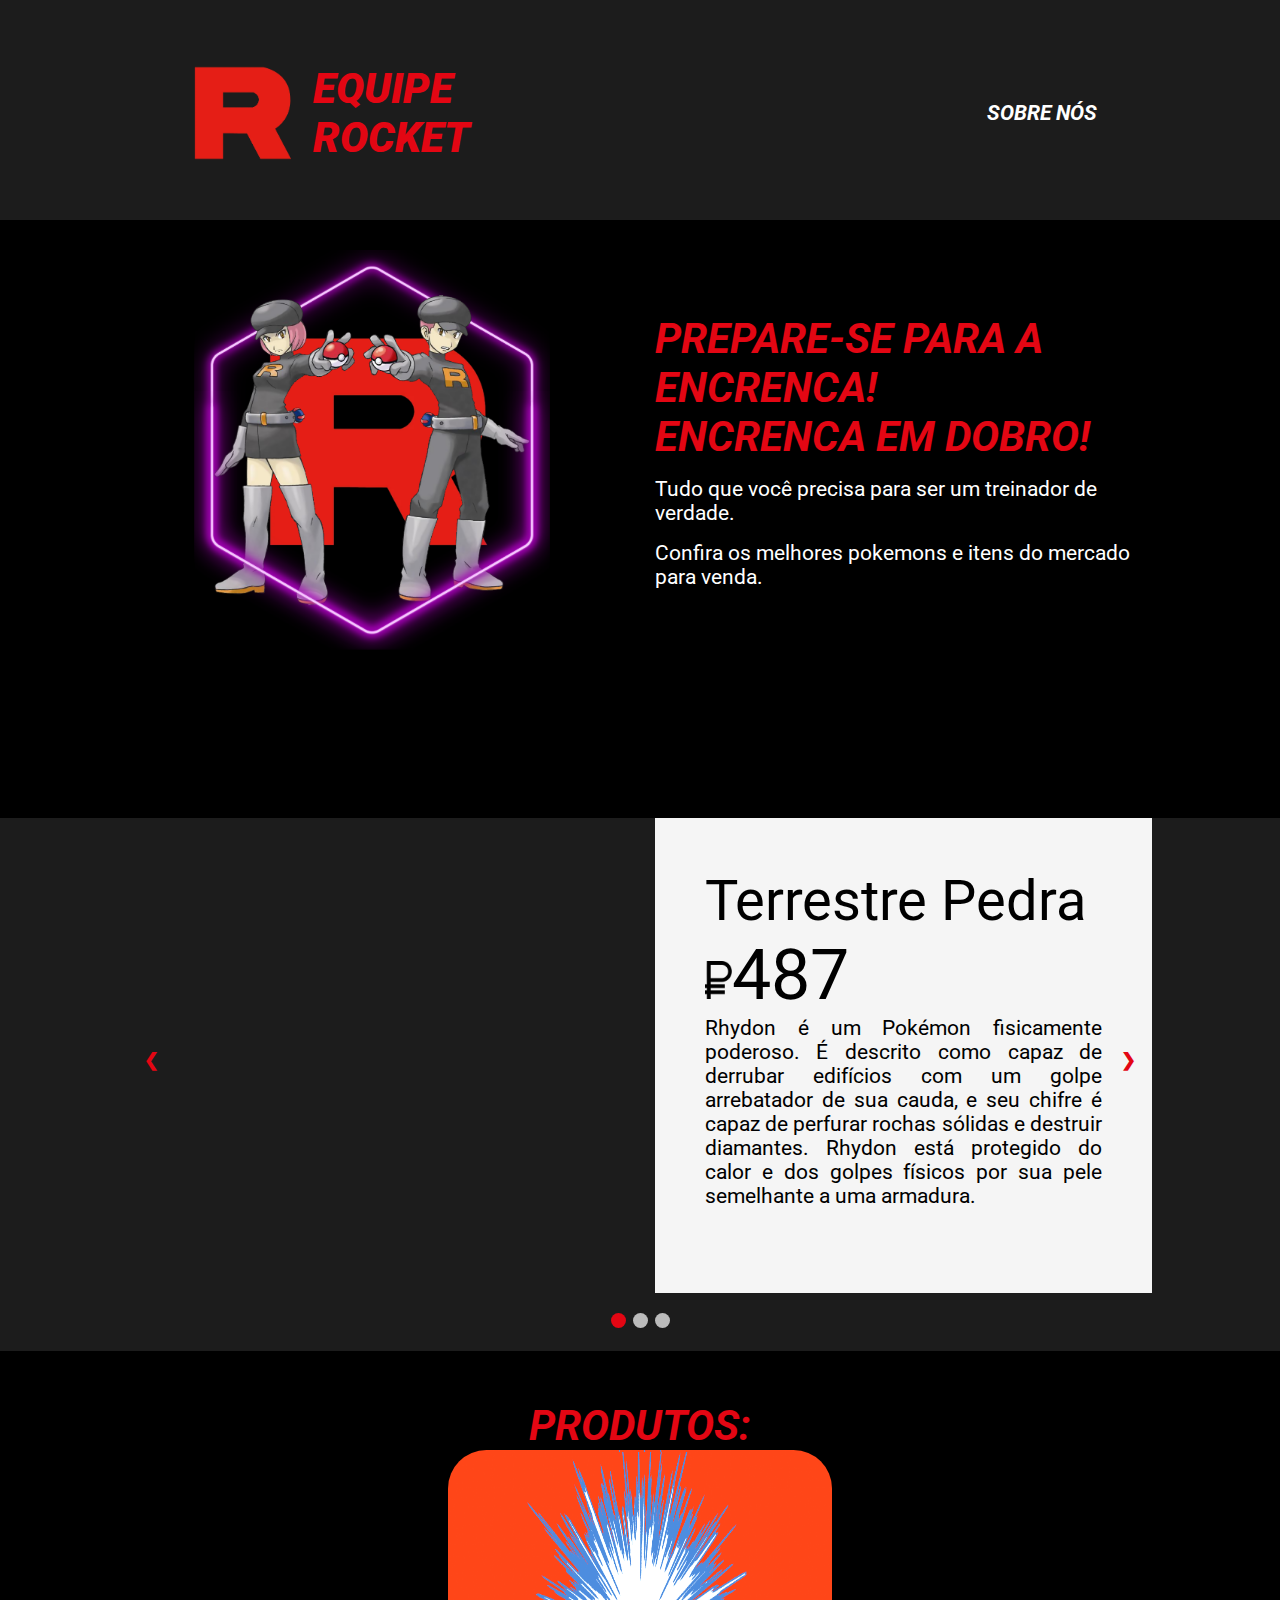
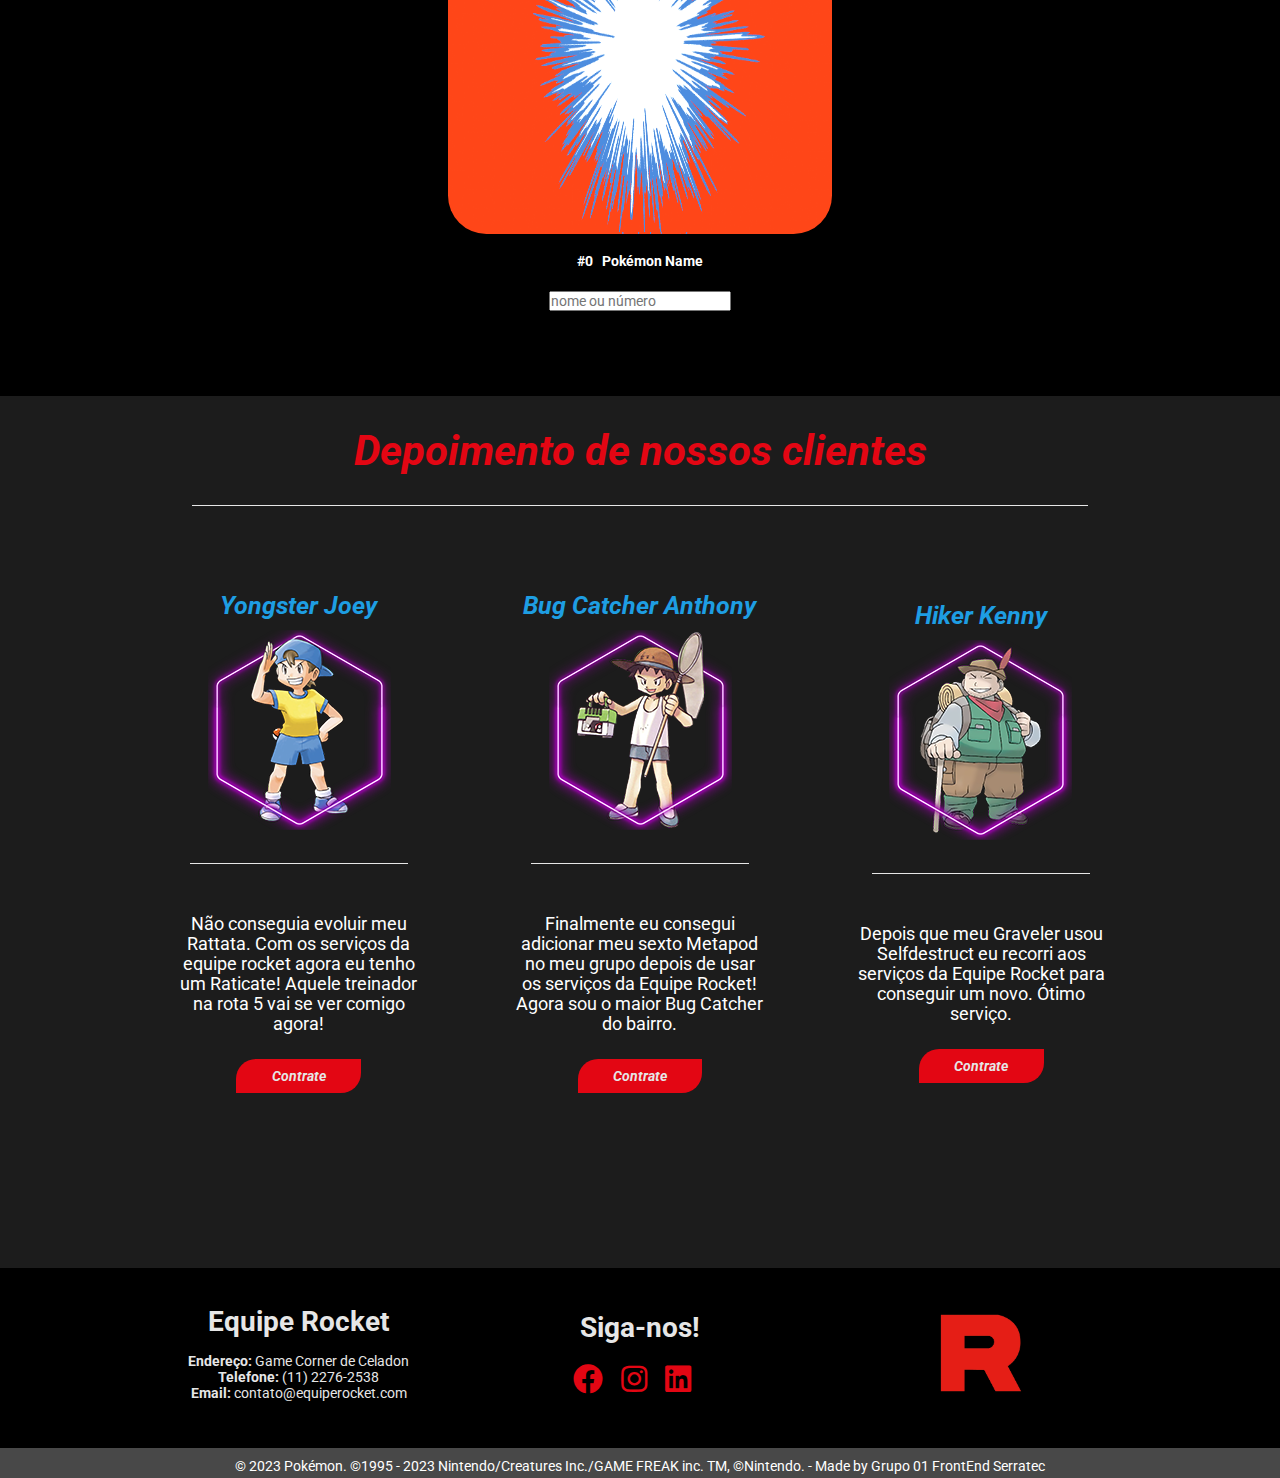
==== commit 605785d9: "Foi a última. Prometo!" ====
--- a/index.html
+++ b/index.html
@@ -172,7 +172,7 @@
                     Aquele treinador na rota 5 vai se ver comigo agora!
                 </blockquote>
                 <div>
-                    <a href="/pages/sobre.html#contrate" class="botao">Contrate</a>
+                    <a href="./pages/sobre.html#contrate" class="botao">Contrate</a>
                 </div>
             </div>
             <div class="depoimento col-12 col-md-4">
@@ -186,7 +186,7 @@
                     Rocket! Agora sou o maior Bug Catcher do bairro.
                 </blockquote>
                 <div>
-                    <a href="/pages/sobre.html#contrate" class="botao">Contrate</a>
+                    <a href="./pages/sobre.html#contrate" class="botao">Contrate</a>
                 </div>
             </div>
             <div class="depoimento col-12 col-md-4">
@@ -200,7 +200,7 @@
                     novo. Ótimo serviço.
                 </blockquote>
                 <div>
-                    <a href="/pages/sobre.html#contrate" class="botao">Contrate</a>
+                    <a href="./pages/sobre.html#contrate" class="botao">Contrate</a>
                 </div>
             </div>
         </div>
@@ -223,11 +223,11 @@
             <div class="redes-sociais col-12 col-md-4">
                 <h3>Siga-nos!</h3>
                 <div class="icons-container">
-                    <a href="#" target="_blank" class="btn btn-link"><i
+                    <a href="https://www.facebook.com/Pokemon/?locale=pt_BR" target="_blank" class="btn btn-link"><i
                             class="fab fa-facebook icon-redes-sociais"></i></a>
-                    <a href="#" target="_blank" class="btn btn-link"><i
+                    <a href="https://www.instagram.com/Pokemon/" target="_blank" class="btn btn-link"><i
                             class="fab fa-instagram icon-redes-sociais"></i></a>
-                    <a href="#" target="_blank" class="btn btn-link"><i
+                    <a href="https://www.linkedin.com/company/pokemon/" target="_blank" class="btn btn-link"><i
                             class="fab fa-linkedin icon-redes-sociais"></i></a>
                 </div>
             </div>
--- a/css/layout.css
+++ b/css/layout.css
@@ -191,10 +191,11 @@
 
 
 .pokemon__portrait {
-    height: 16vw;
-    width: 13vw;
+    height: 30vw;
+    width: 30vw;
     background-image: url(../img/background.gif);
-    background-size: 13vw 16vw;
+    background-size: cover;
+    background-size: 99% 99%;
     background-position: center center;
     background-origin: content-box;
     display: flex;
@@ -206,8 +207,9 @@
 
 .pokemon__image {
     margin: 0;
-    max-width: 100%;
-    max-height: 100%;
+    width: 80%;
+    height: auto;
+    /* transform: scale(3) */
 }
 
 #pokemon__form input {
@@ -222,7 +224,7 @@
 .layout-depoimentos {
     padding-top: 30px;
     padding-bottom: 10px;
-    margin: -50px;
+    /* margin: -50px; */
 
     background-color: #1c1c1c;
 }
--- a/css/componentes.css
+++ b/css/componentes.css
@@ -202,8 +202,9 @@
 /* FORMULÁRIO PÁG SOBRE */
 
 .myBackground {
-    color: white;
-    
+    color: #e6e6e6;
+    
+    background-color: #1c1c1c;
     background-image: url(/IMG/backgroundForm.png);
     background-size: cover;
 }
